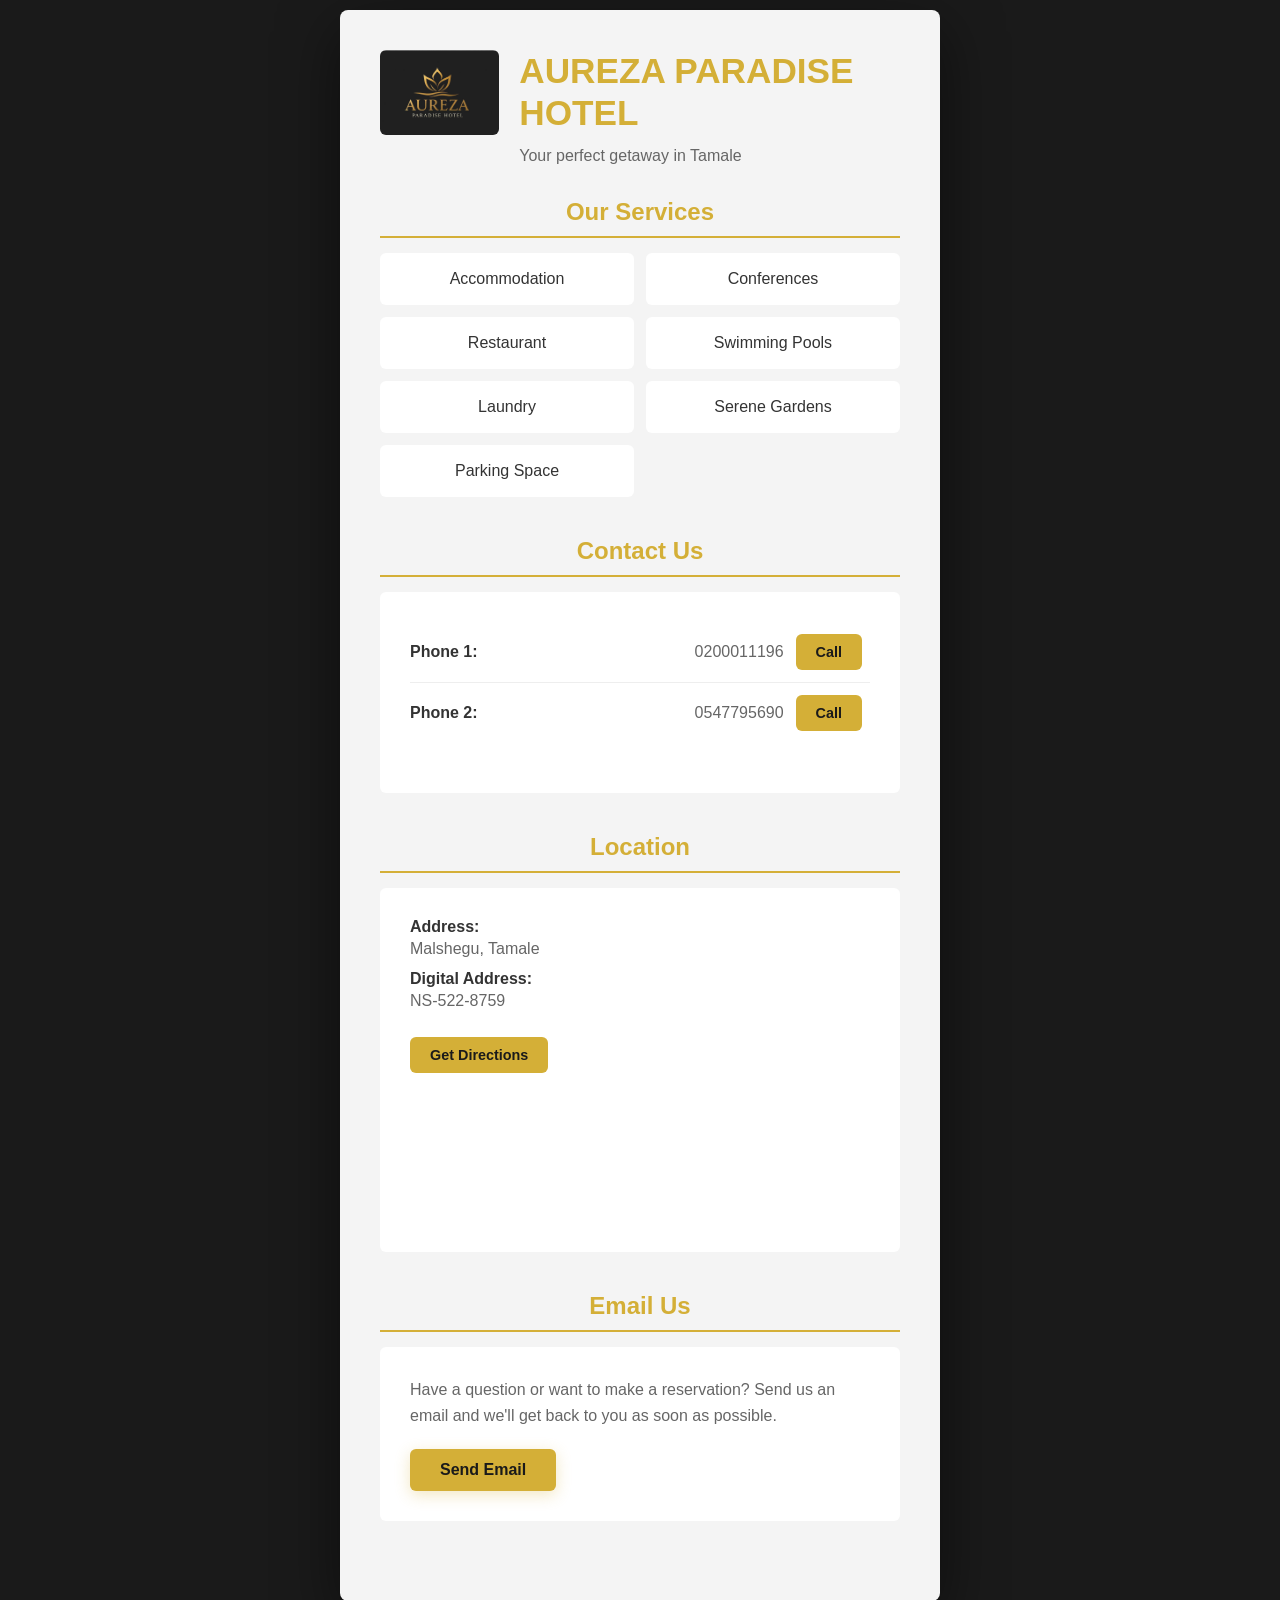
==== index.html @ c18616ab "Improve mobile-responsive logo sizing for all breakpoints" ====
<!DOCTYPE html>
<html lang="en">
<head>
    <meta charset="UTF-8">
    <meta name="viewport" content="width=device-width, initial-scale=1.0, maximum-scale=5.0, user-scalable=yes">
    <meta name="theme-color" content="#D4AF37">
    <meta name="apple-mobile-web-app-capable" content="yes">
    <meta name="apple-mobile-web-app-status-bar-style" content="black-translucent">
    <title>AUREZA PARADISE HOTEL</title>
    <style>
        * {
            margin: 0;
            padding: 0;
            box-sizing: border-box;
        }

        body {
            font-family: -apple-system, BlinkMacSystemFont, 'Segoe UI', Roboto, 'Helvetica Neue', Arial, sans-serif;
            background: #1a1a1a;
            min-height: 100vh;
            display: flex;
            align-items: center;
            justify-content: center;
            padding: 10px;
            color: #333;
            -webkit-font-smoothing: antialiased;
            -moz-osx-font-smoothing: grayscale;
        }

        .container {
            background: #F4F4F4;
            border-radius: 8px;
            box-shadow: 0 20px 60px rgba(0, 0, 0, 0.5);
            max-width: 600px;
            width: 100%;
            padding: 40px;
            text-align: center;
        }

        .header-section {
            display: flex;
            align-items: flex-start;
            gap: 20px;
            margin-bottom: 30px;
            text-align: left;
        }

        .logo {
            height: 85px;
            width: auto;
            max-width: 120px;
            flex-shrink: 0;
            border-radius: 6px;
            object-fit: contain;
            display: block;
        }

        .welcome-content {
            flex: 1;
        }

        h1 {
            font-size: 2.2rem;
            font-weight: 700;
            color: #D4AF37;
            margin-bottom: 10px;
            line-height: 1.2;
            text-transform: uppercase;
        }

        .welcome-text {
            font-size: 1rem;
            color: #666;
            margin: 0;
            line-height: 1.5;
        }

        .section {
            margin-bottom: 40px;
            text-align: left;
        }

        .section-title {
            font-size: 1.5rem;
            font-weight: 600;
            color: #D4AF37;
            margin-bottom: 15px;
            text-align: center;
            padding-bottom: 10px;
            border-bottom: 2px solid #D4AF37;
        }

        .services-list {
            display: grid;
            grid-template-columns: repeat(2, 1fr);
            gap: 12px;
        }

        .service-item {
            padding: 15px;
            background: white;
            border-radius: 6px;
            color: #333;
            font-weight: 500;
            text-align: center;
            transition: all 0.3s ease;
            border: 2px solid transparent;
            touch-action: manipulation;
            -webkit-tap-highlight-color: transparent;
        }

        .service-item:hover {
            border-color: #D4AF37;
            transform: translateY(-2px);
        }

        .contact-section {
            background: white;
            padding: 30px;
            border-radius: 6px;
            margin-top: 10px;
        }

        .contact-info {
            margin-bottom: 20px;
        }

        .contact-item {
            display: flex;
            align-items: center;
            justify-content: space-between;
            gap: 12px;
            padding: 12px 0;
            border-bottom: 1px solid #eee;
        }

        .contact-item:last-child {
            border-bottom: none;
        }

        .contact-label {
            font-weight: 600;
            color: #333;
            flex: 1;
            text-align: left;
        }

        .contact-value {
            color: #666;
            flex: 1;
            text-align: right;
        }

        .action-btn {
            padding: 10px 20px;
            background: #D4AF37;
            color: #1a1a1a;
            border: none;
            border-radius: 6px;
            font-weight: 600;
            font-size: 0.9rem;
            cursor: pointer;
            transition: all 0.3s ease;
            white-space: nowrap;
            text-decoration: none;
            display: inline-block;
            touch-action: manipulation;
            -webkit-tap-highlight-color: transparent;
        }

        .action-btn:hover {
            background: #B8941F;
            transform: scale(1.05);
        }

        .action-btn.call-btn {
            margin-right: 8px;
        }

        .location-section {
            background: white;
            padding: 30px;
            border-radius: 6px;
            margin-top: 10px;
            display: flex;
            gap: 15px;
            align-items: flex-start;
        }

        .location-details {
            text-align: left;
            flex: 0 0 160px;
            min-width: 140px;
        }

        .location-item {
            margin-bottom: 12px;
            color: #666;
        }

        .location-item strong {
            color: #333;
            display: block;
            margin-bottom: 4px;
        }

        .location-map {
            flex: 4;
            min-height: 300px;
            border-radius: 6px;
            overflow: hidden;
        }

        .location-map iframe {
            width: 100%;
            height: 100%;
            min-height: 300px;
            border: none;
            border-radius: 6px;
        }

        .email-section {
            background: white;
            padding: 30px;
            border-radius: 6px;
            margin-top: 10px;
        }

        .email-text {
            color: #666;
            margin-bottom: 20px;
            line-height: 1.6;
        }

        .email-link {
            display: inline-block;
            padding: 12px 30px;
            background: #D4AF37;
            color: #1a1a1a;
            text-decoration: none;
            border-radius: 6px;
            font-weight: 600;
            font-size: 1rem;
            transition: all 0.3s ease;
            box-shadow: 0 4px 15px rgba(212, 175, 55, 0.3);
            border: none;
            cursor: pointer;
            touch-action: manipulation;
            -webkit-tap-highlight-color: transparent;
        }

        .email-link:hover {
            background: #B8941F;
            transform: translateY(-2px);
            box-shadow: 0 6px 20px rgba(212, 175, 55, 0.5);
        }

        .email-link:active {
            transform: translateY(0);
        }

        /* Mobile-First Responsive Design */
        
        /* Large phones and small tablets (480px - 600px) */
        @media (max-width: 600px) {
            body {
                padding: 8px;
            }

            .container {
                padding: 25px 18px;
                border-radius: 6px;
                box-shadow: 0 10px 40px rgba(0, 0, 0, 0.4);
            }

            .header-section {
                flex-direction: column;
                text-align: center;
                gap: 15px;
                margin-bottom: 25px;
            }

            .logo {
                height: 70px;
                width: auto;
                max-width: 100px;
            }

            .welcome-content {
                text-align: center;
            }

            h1 {
                font-size: 1.75rem;
                line-height: 1.3;
            }

            .welcome-text {
                font-size: 0.95rem;
            }

            .section {
                margin-bottom: 30px;
            }

            .section-title {
                font-size: 1.3rem;
                margin-bottom: 12px;
                padding-bottom: 8px;
            }

            .services-list {
                grid-template-columns: 1fr;
                gap: 10px;
            }

            .service-item {
                padding: 14px;
                font-size: 0.95rem;
            }

            .contact-section {
                padding: 20px 18px;
            }

            .contact-item {
                flex-direction: column;
                align-items: flex-start;
                gap: 10px;
                padding: 14px 0;
            }

            .contact-label {
                font-size: 0.95rem;
            }

            .contact-value {
                text-align: left;
                font-size: 0.9rem;
                width: 100%;
            }

            .action-btn {
                width: 100%;
                padding: 12px 20px;
                font-size: 0.95rem;
                margin-top: 8px;
            }

            .action-btn.call-btn {
                margin-right: 0;
            }

            .location-section {
                padding: 20px 18px;
                flex-direction: column;
                gap: 20px;
            }

            .location-details {
                flex: 1;
                width: 100%;
            }

            .location-map {
                width: 100%;
                min-height: 280px;
                flex: 1;
            }

            .location-map iframe {
                min-height: 280px;
            }

            .email-section {
                padding: 20px 18px;
            }

            .email-text {
                font-size: 0.95rem;
                margin-bottom: 18px;
            }

            .email-link {
                width: 100%;
                padding: 14px 30px;
                font-size: 0.95rem;
            }
        }

        /* Small phones (320px - 480px) */
        @media (max-width: 480px) {
            body {
                padding: 5px;
            }

            .container {
                padding: 20px 15px;
                border-radius: 4px;
            }

            .header-section {
                gap: 12px;
                margin-bottom: 20px;
            }

            .logo {
                height: 60px;
                max-width: 90px;
            }

            h1 {
                font-size: 1.5rem;
                margin-bottom: 8px;
            }

            .welcome-text {
                font-size: 0.9rem;
            }

            .section {
                margin-bottom: 25px;
            }

            .section-title {
                font-size: 1.2rem;
                margin-bottom: 10px;
                padding-bottom: 6px;
            }

            .services-list {
                gap: 8px;
            }

            .service-item {
                padding: 12px;
                font-size: 0.9rem;
            }

            .contact-section,
            .location-section,
            .email-section {
                padding: 18px 15px;
            }

            .contact-item {
                padding: 12px 0;
                gap: 8px;
            }

            .contact-label {
                font-size: 0.9rem;
            }

            .contact-value {
                font-size: 0.85rem;
            }

            .action-btn {
                padding: 11px 18px;
                font-size: 0.9rem;
            }

            .location-map {
                min-height: 250px;
            }

            .location-map iframe {
                min-height: 250px;
            }

            .email-text {
                font-size: 0.9rem;
            }

            .email-link {
                padding: 12px 25px;
                font-size: 0.9rem;
            }
        }

        /* Extra small phones (320px - 375px) */
        @media (max-width: 375px) {
            .container {
                padding: 18px 12px;
            }

            .header-section {
                gap: 10px;
                margin-bottom: 18px;
            }

            .logo {
                height: 55px;
                max-width: 80px;
            }

            h1 {
                font-size: 1.35rem;
                margin-bottom: 6px;
            }

            .welcome-text {
                font-size: 0.85rem;
            }

            .section-title {
                font-size: 1.1rem;
            }

            .service-item {
                padding: 10px;
                font-size: 0.85rem;
            }

            .contact-section,
            .location-section,
            .email-section {
                padding: 15px 12px;
            }
        }

        /* Touch-friendly improvements for all mobile devices */
        @media (hover: none) and (pointer: coarse) {
            .action-btn,
            .email-link {
                min-height: 44px;
                display: flex;
                align-items: center;
                justify-content: center;
            }

            .service-item {
                min-height: 44px;
            }

            .action-btn:active,
            .email-link:active {
                transform: scale(0.98);
                opacity: 0.9;
            }

            .service-item:active {
                transform: scale(0.98);
            }
        }

        /* Landscape orientation for phones */
        @media (max-width: 900px) and (orientation: landscape) {
            .container {
                max-width: 100%;
                padding: 20px;
            }

            .header-section {
                flex-direction: row;
                text-align: left;
            }

            .logo {
                height: 60px;
            }

            h1 {
                font-size: 1.5rem;
            }
        }
    </style>
</head>
<body>
    <div class="container">
        <div class="header-section">
            <img src="aureza logo.jpg" alt="AUREZA PARADISE HOTEL Logo" class="logo">
            <div class="welcome-content">
                <h1>AUREZA PARADISE HOTEL</h1>
                <p class="welcome-text">Your perfect getaway in Tamale</p>
            </div>
        </div>

        <div class="section">
            <h2 class="section-title">Our Services</h2>
            <div class="services-list">
                <div class="service-item">Accommodation</div>
                <div class="service-item">Conferences</div>
                <div class="service-item">Restaurant</div>
                <div class="service-item">Swimming Pools</div>
                <div class="service-item">Laundry</div>
                <div class="service-item">Serene Gardens</div>
                <div class="service-item">Parking Space</div>
            </div>
        </div>

        <div class="section">
            <h2 class="section-title">Contact Us</h2>
            <div class="contact-section">
                <div class="contact-info">
                    <div class="contact-item">
                        <span class="contact-label">Phone 1:</span>
                        <span class="contact-value">0200011196</span>
                        <a href="tel:+233200011196" class="action-btn call-btn">Call</a>
                    </div>
                    <div class="contact-item">
                        <span class="contact-label">Phone 2:</span>
                        <span class="contact-value">0547795690</span>
                        <a href="tel:+233547795690" class="action-btn call-btn">Call</a>
                    </div>
                </div>
            </div>
        </div>

        <div class="section">
            <h2 class="section-title">Location</h2>
            <div class="location-section">
                <div class="location-details">
                    <div class="location-item">
                        <strong>Address:</strong>
                        Malshegu, Tamale
                    </div>
                    <div class="location-item">
                        <strong>Digital Address:</strong>
                        NS-522-8759
                    </div>
                    <a href="https://www.google.com/maps/search/?api=1&query=9.491158694435885,-0.8808967835476006" 
                       class="action-btn" target="_blank" style="margin-top: 15px;">Get Directions</a>
                </div>
                <div class="location-map">
                    <iframe 
                        src="https://maps.google.com/maps?q=9.491158694435885,-0.8808967835476006&t=&z=15&ie=UTF8&iwloc=&output=embed" 
                        allowfullscreen="" 
                        loading="lazy" 
                        referrerpolicy="no-referrer-when-downgrade">
                    </iframe>
                </div>
            </div>
        </div>

        <div class="section">
            <h2 class="section-title">Email Us</h2>
            <div class="email-section">
                <p class="email-text">
                    Have a question or want to make a reservation? Send us an email and we'll get back to you as soon as possible.
                </p>
                <a href="mailto:aurezaparadisehotel@yahoo.com" class="email-link">Send Email</a>
            </div>
        </div>
    </div>

    <script>
        // No JavaScript needed - using native tel: and mailto: links
        // These will automatically open the phone dialer and email app on mobile devices
    </script>
</body>
</html>
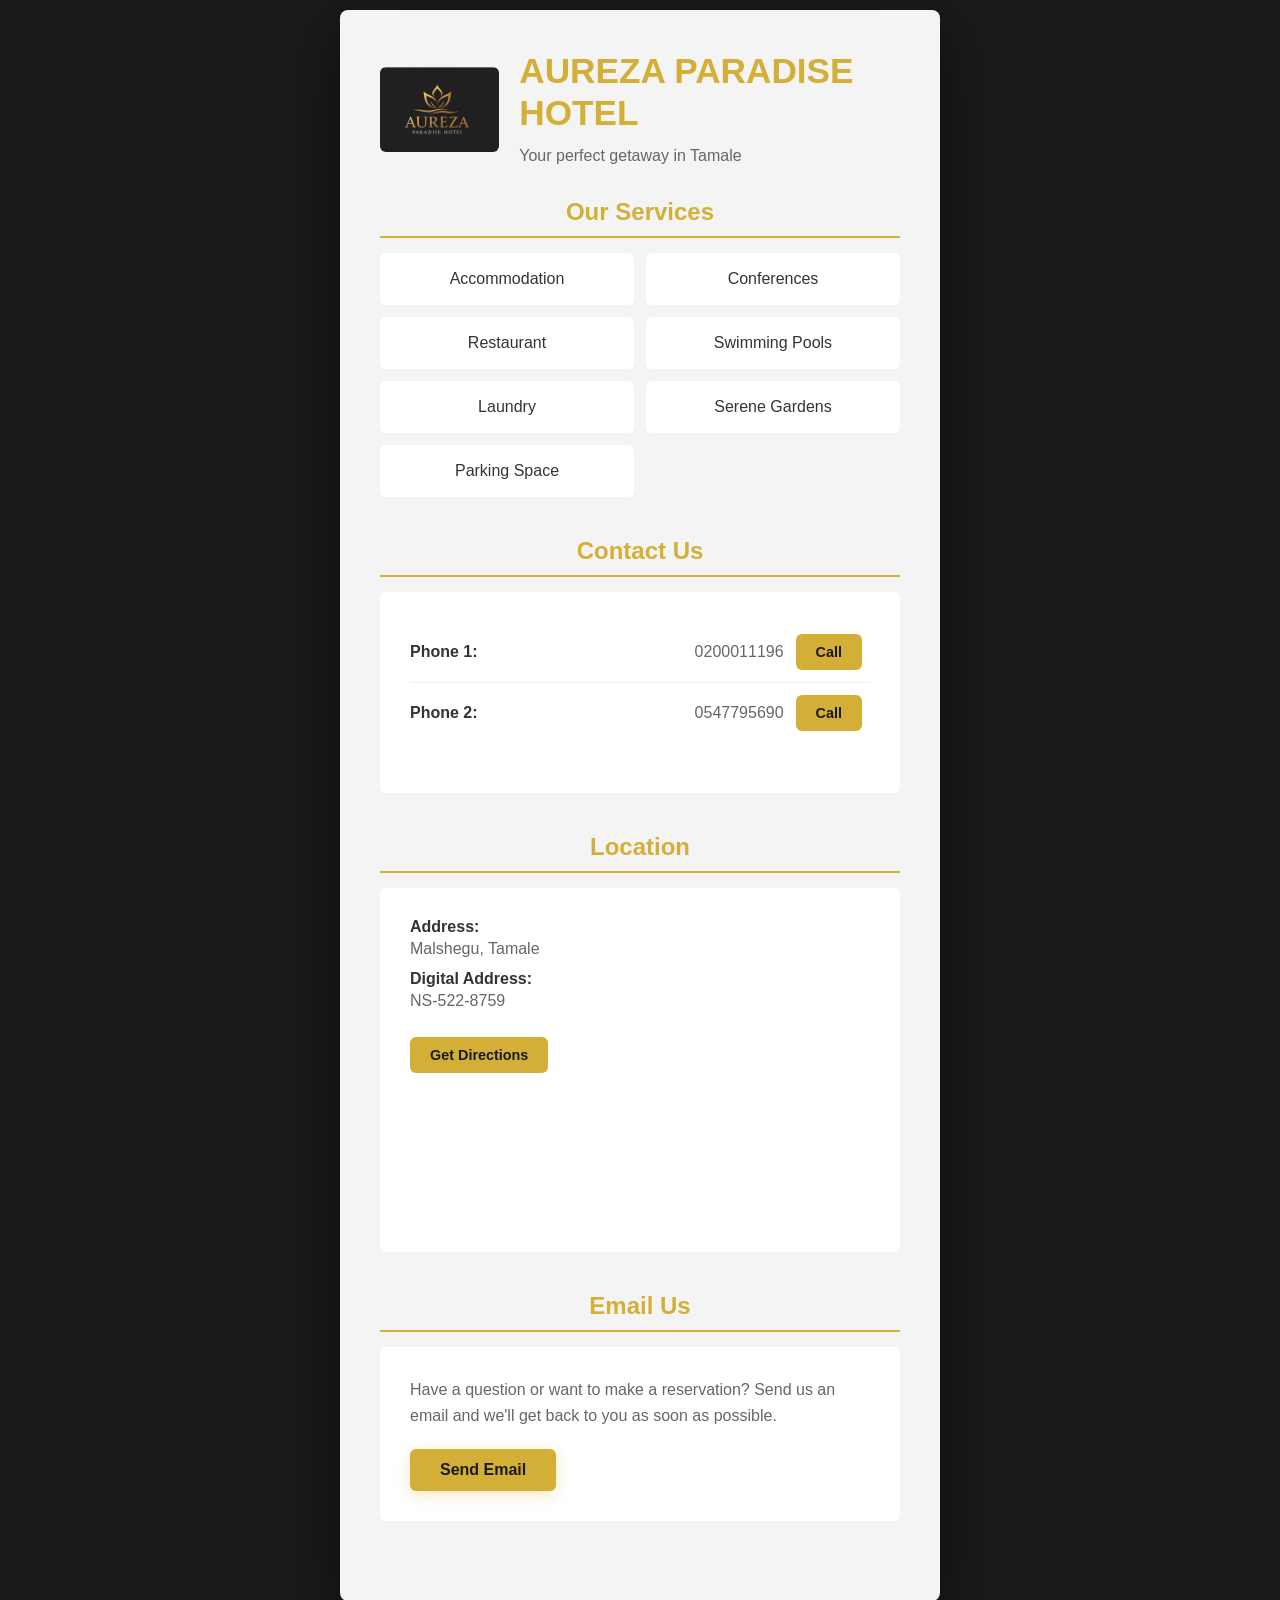
==== commit f40bd94a: "Center header text alignment and update QR code" ====
--- a/index.html
+++ b/index.html
@@ -39,7 +39,7 @@
 
         .header-section {
             display: flex;
-            align-items: flex-start;
+            align-items: center;
             gap: 20px;
             margin-bottom: 30px;
             text-align: left;
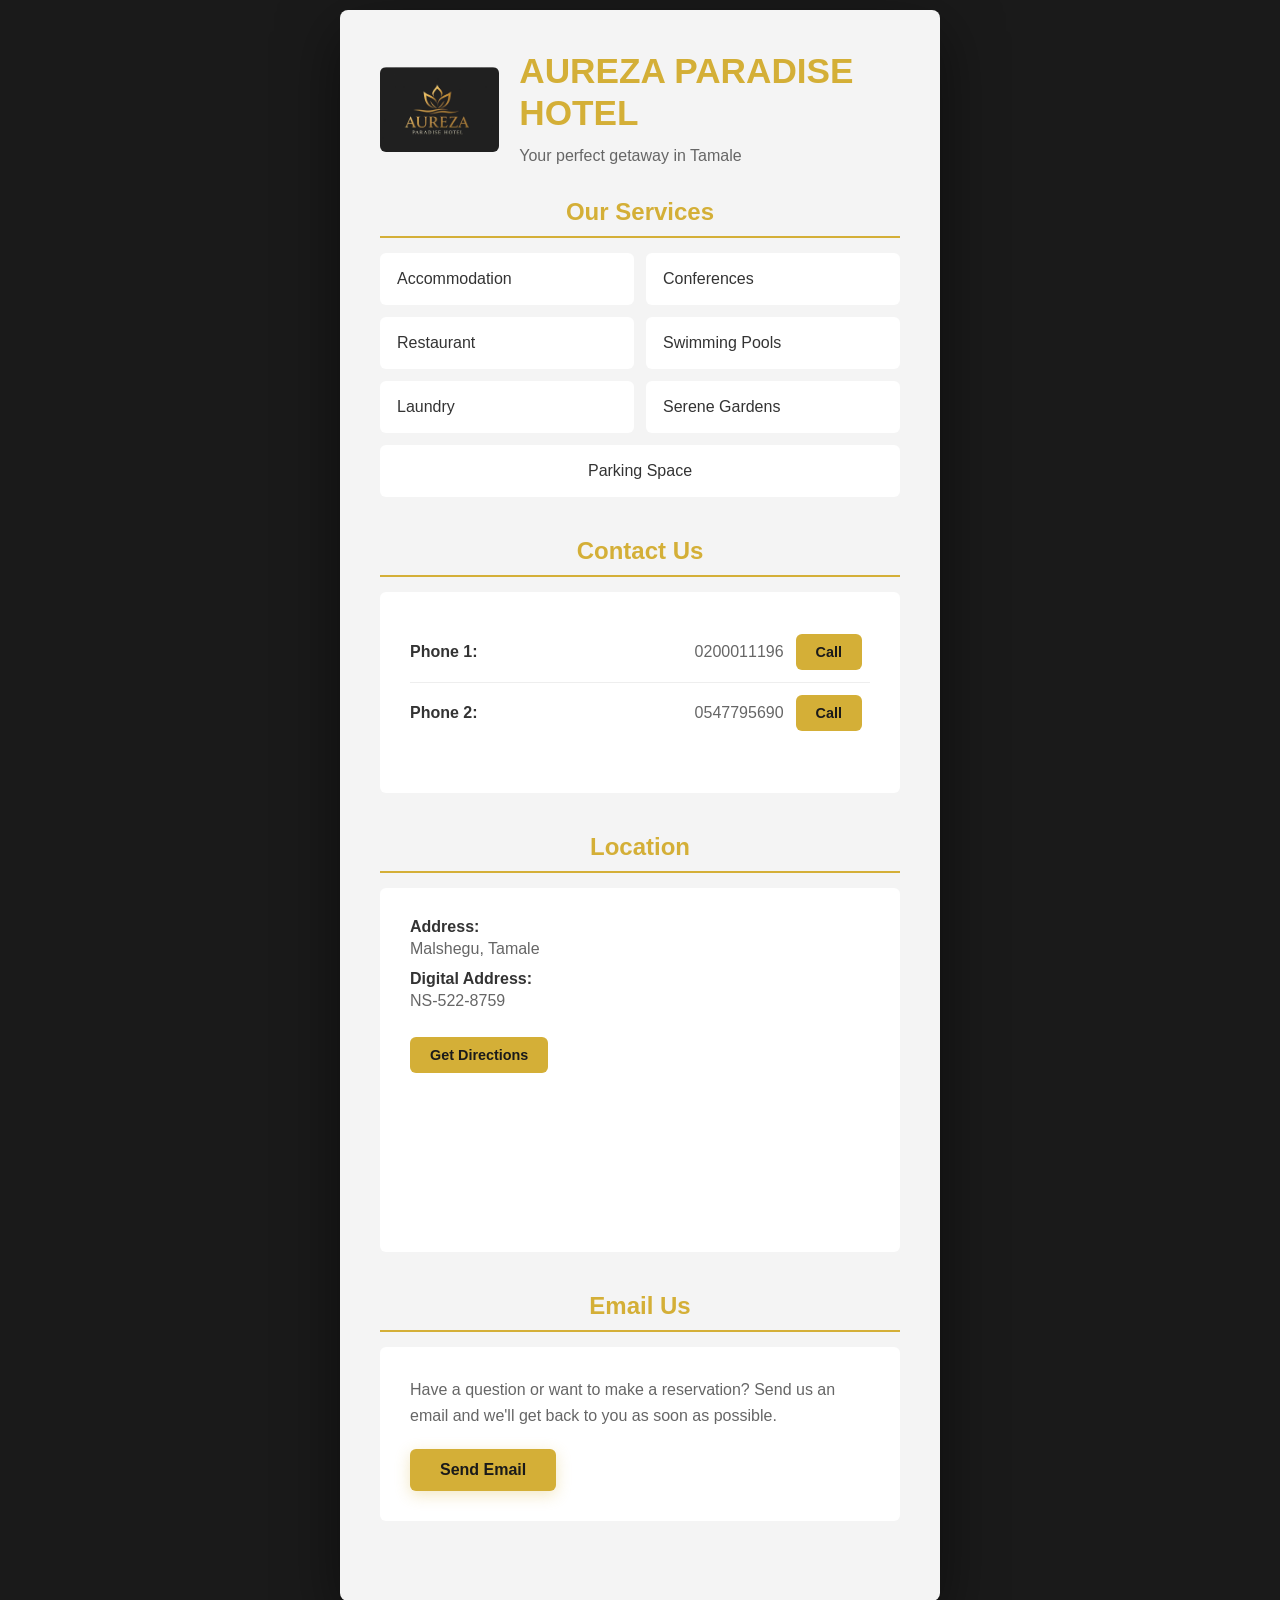
==== commit c93b0a2c: "Fix services layout: equal column widths and full-width Parking Space with centered text" ====
--- a/index.html
+++ b/index.html
@@ -92,8 +92,50 @@
 
         .services-list {
             display: grid;
-            grid-template-columns: repeat(2, 1fr);
+            grid-template-columns: repeat(2, minmax(0, 1fr));
+            grid-template-rows: repeat(3, auto) auto;
+            grid-auto-columns: 1fr;
             gap: 12px;
+            width: 100%;
+            min-width: 0;
+        }
+
+        .service-item:nth-child(1),
+        .service-item:nth-child(2),
+        .service-item:nth-child(3) {
+            grid-column: 1;
+            max-width: 100%;
+        }
+
+        .service-item:nth-child(4),
+        .service-item:nth-child(5),
+        .service-item:nth-child(6) {
+            grid-column: 2;
+            max-width: 100%;
+        }
+
+        .service-item:nth-child(1) {
+            grid-row: 1;
+        }
+
+        .service-item:nth-child(2) {
+            grid-row: 2;
+        }
+
+        .service-item:nth-child(3) {
+            grid-row: 3;
+        }
+
+        .service-item:nth-child(4) {
+            grid-row: 1;
+        }
+
+        .service-item:nth-child(5) {
+            grid-row: 2;
+        }
+
+        .service-item:nth-child(6) {
+            grid-row: 3;
         }
 
         .service-item {
@@ -102,11 +144,25 @@
             border-radius: 6px;
             color: #333;
             font-weight: 500;
-            text-align: center;
+            text-align: left;
             transition: all 0.3s ease;
             border: 2px solid transparent;
             touch-action: manipulation;
             -webkit-tap-highlight-color: transparent;
+            width: 100%;
+            box-sizing: border-box;
+            min-width: 0;
+            max-width: 100%;
+            overflow-wrap: break-word;
+            word-wrap: break-word;
+        }
+
+        .service-item:nth-child(7) {
+            grid-column: 1 / 3;
+            grid-row: 4;
+            width: 100%;
+            max-width: none;
+            text-align: center;
         }
 
         .service-item:hover {
@@ -581,10 +637,10 @@
             <h2 class="section-title">Our Services</h2>
             <div class="services-list">
                 <div class="service-item">Accommodation</div>
+                <div class="service-item">Restaurant</div>
+                <div class="service-item">Laundry</div>
                 <div class="service-item">Conferences</div>
-                <div class="service-item">Restaurant</div>
                 <div class="service-item">Swimming Pools</div>
-                <div class="service-item">Laundry</div>
                 <div class="service-item">Serene Gardens</div>
                 <div class="service-item">Parking Space</div>
             </div>
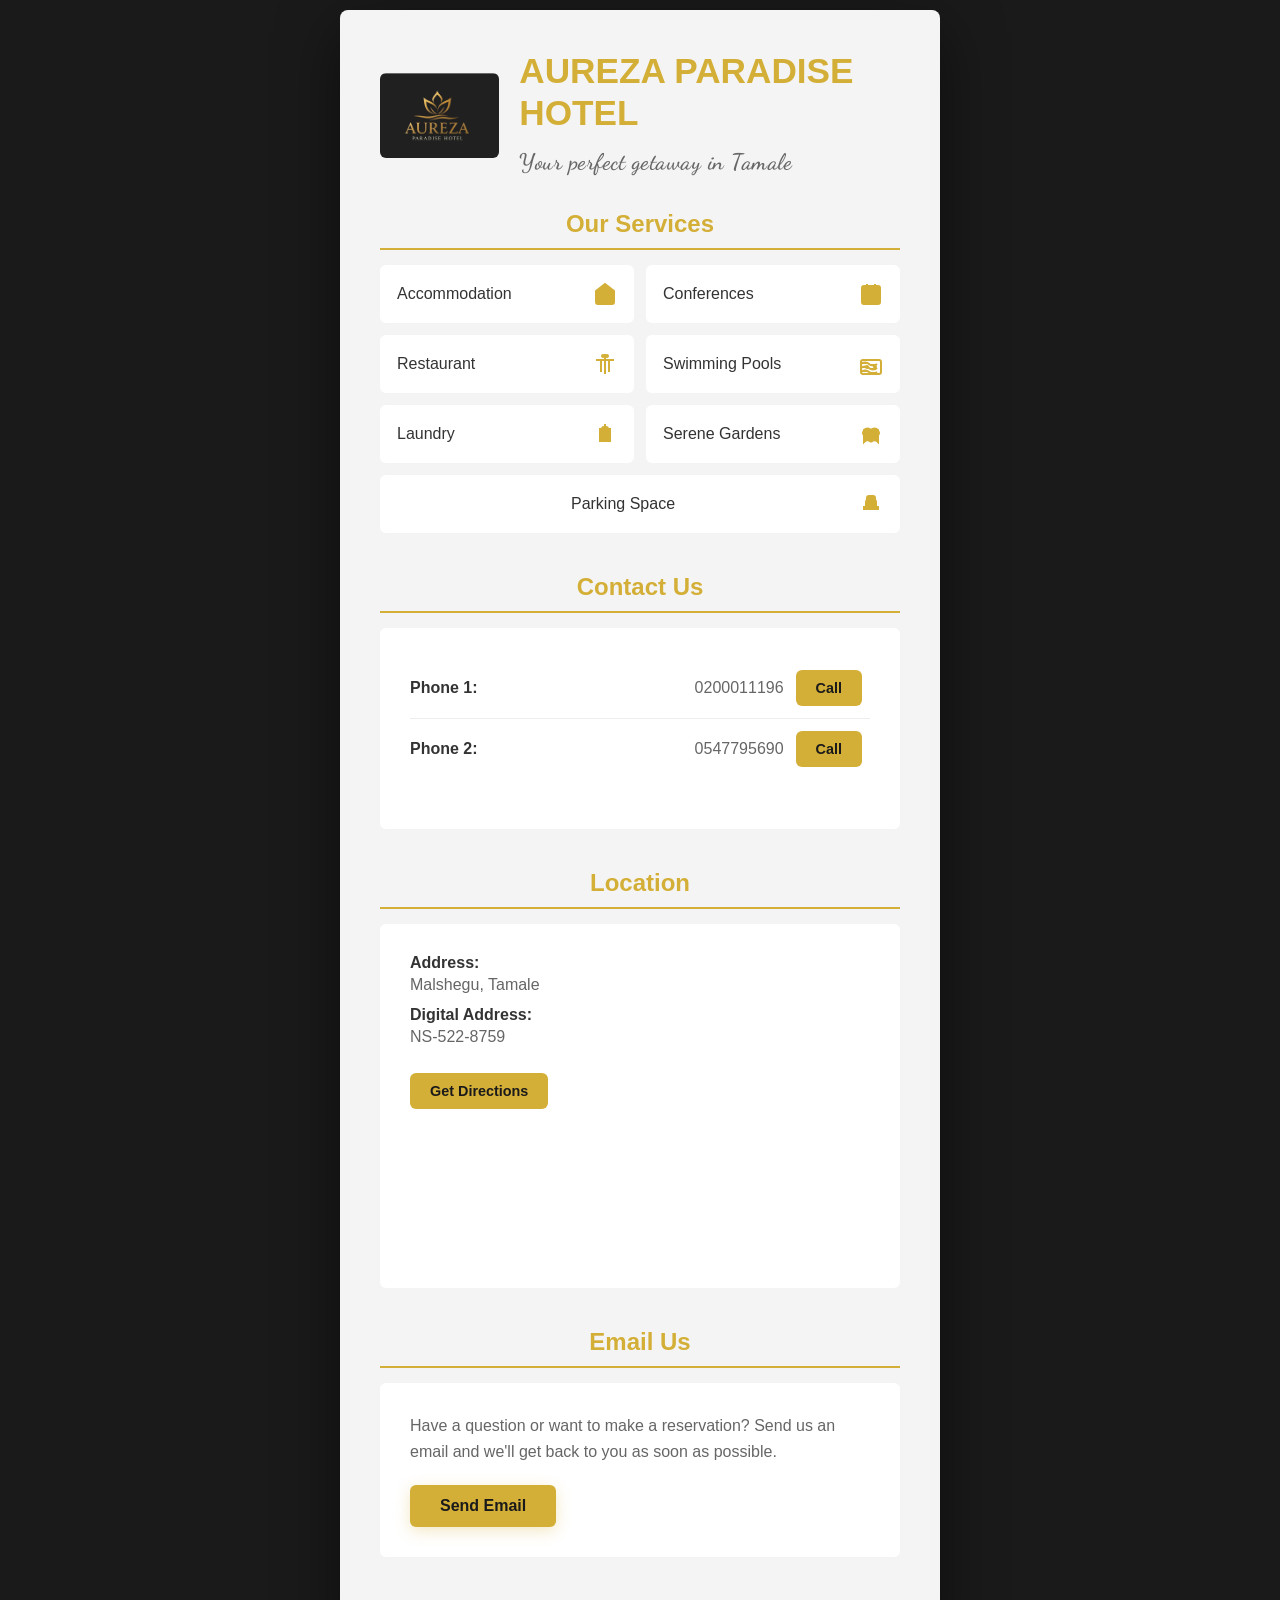
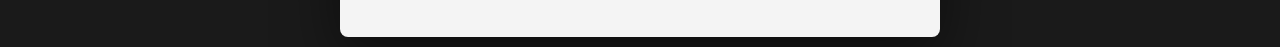
==== commit 81cb6a59: "Add service icons with improved styling and calligraphy welcome text" ====
--- a/index.html
+++ b/index.html
@@ -7,6 +7,9 @@
     <meta name="apple-mobile-web-app-capable" content="yes">
     <meta name="apple-mobile-web-app-status-bar-style" content="black-translucent">
     <title>AUREZA PARADISE HOTEL</title>
+    <link rel="preconnect" href="https://fonts.googleapis.com">
+    <link rel="preconnect" href="https://fonts.gstatic.com" crossorigin>
+    <link href="https://fonts.googleapis.com/css2?family=Dancing+Script:wght@400;600;700&family=Playfair+Display:ital,wght@0,400;0,600;1,400&display=swap" rel="stylesheet">
     <style>
         * {
             margin: 0;
@@ -69,10 +72,14 @@
         }
 
         .welcome-text {
-            font-size: 1rem;
+            font-size: 1.4rem;
+            font-family: 'Dancing Script', cursive;
+            font-weight: 600;
             color: #666;
             margin: 0;
-            line-height: 1.5;
+            line-height: 1.6;
+            letter-spacing: 0.5px;
+            font-style: normal;
         }
 
         .section {
@@ -155,6 +162,30 @@
             max-width: 100%;
             overflow-wrap: break-word;
             word-wrap: break-word;
+            display: flex;
+            align-items: center;
+            justify-content: space-between;
+            gap: 10px;
+        }
+
+        .service-item-text {
+            flex: 1;
+        }
+
+        .service-icon {
+            width: 24px;
+            height: 24px;
+            flex-shrink: 0;
+            color: #D4AF37;
+            display: flex;
+            align-items: center;
+            justify-content: center;
+        }
+
+        .service-icon svg {
+            width: 100%;
+            height: 100%;
+            fill: currentColor;
         }
 
         .service-item:nth-child(7) {
@@ -162,6 +193,10 @@
             grid-row: 4;
             width: 100%;
             max-width: none;
+            justify-content: center;
+        }
+
+        .service-item:nth-child(7) .service-item-text {
             text-align: center;
         }
 
@@ -352,7 +387,7 @@
             }
 
             .welcome-text {
-                font-size: 0.95rem;
+                font-size: 1.2rem;
             }
 
             .section {
@@ -471,7 +506,7 @@
             }
 
             .welcome-text {
-                font-size: 0.9rem;
+                font-size: 1.1rem;
             }
 
             .section {
@@ -557,7 +592,7 @@
             }
 
             .welcome-text {
-                font-size: 0.85rem;
+                font-size: 1rem;
             }
 
             .section-title {
@@ -636,13 +671,81 @@
         <div class="section">
             <h2 class="section-title">Our Services</h2>
             <div class="services-list">
-                <div class="service-item">Accommodation</div>
-                <div class="service-item">Restaurant</div>
-                <div class="service-item">Laundry</div>
-                <div class="service-item">Conferences</div>
-                <div class="service-item">Swimming Pools</div>
-                <div class="service-item">Serene Gardens</div>
-                <div class="service-item">Parking Space</div>
+                <div class="service-item">
+                    <span class="service-item-text">Accommodation</span>
+                    <div class="service-icon">
+                        <svg viewBox="0 0 24 24" fill="none" stroke="currentColor" stroke-width="2">
+                            <path d="M3 9l9-7 9 7v11a2 2 0 0 1-2 2H5a2 2 0 0 1-2-2z"/>
+                            <polyline points="9 22 9 12 15 12 15 22"/>
+                        </svg>
+                    </div>
+                </div>
+                <div class="service-item">
+                    <span class="service-item-text">Restaurant</span>
+                    <div class="service-icon">
+                        <svg viewBox="0 0 24 24" fill="none" stroke="currentColor" stroke-width="2">
+                            <path d="M12 2v20M8 8v12M16 8v12"/>
+                            <path d="M3 8h18"/>
+                            <circle cx="10" cy="4" r="1"/>
+                            <circle cx="14" cy="4" r="1"/>
+                        </svg>
+                    </div>
+                </div>
+                <div class="service-item">
+                    <span class="service-item-text">Laundry</span>
+                    <div class="service-icon">
+                        <svg viewBox="0 0 24 24" fill="none" stroke="currentColor" stroke-width="2">
+                            <path d="M12 2v5M7 7h10v12H7V7z"/>
+                            <path d="M9 7c0-1.1.9-2 2-2h2c1.1 0 2 .9 2 2"/>
+                            <path d="M7 19v-8h10v8"/>
+                            <circle cx="10" cy="15" r="1"/>
+                            <circle cx="14" cy="15" r="1"/>
+                        </svg>
+                    </div>
+                </div>
+                <div class="service-item">
+                    <span class="service-item-text">Conferences</span>
+                    <div class="service-icon">
+                        <svg viewBox="0 0 24 24" fill="none" stroke="currentColor" stroke-width="2">
+                            <rect x="3" y="4" width="18" height="18" rx="2" ry="2"/>
+                            <line x1="16" y1="2" x2="16" y2="6"/>
+                            <line x1="8" y1="2" x2="8" y2="6"/>
+                            <line x1="3" y1="10" x2="21" y2="10"/>
+                        </svg>
+                    </div>
+                </div>
+                <div class="service-item">
+                    <span class="service-item-text">Swimming Pools</span>
+                    <div class="service-icon">
+                        <svg viewBox="0 0 24 24" fill="none" stroke="currentColor" stroke-width="2">
+                            <path d="M2 12c2-2 6-2 8 0s6 2 8 0M2 16c2-2 6-2 8 0s6 2 8 0M2 20c2-2 6-2 8 0s6 2 8 0"/>
+                            <rect x="2" y="8" width="20" height="14" rx="2" fill="none"/>
+                            <circle cx="8" cy="15" r="1"/>
+                            <circle cx="16" cy="15" r="1"/>
+                        </svg>
+                    </div>
+                </div>
+                <div class="service-item">
+                    <span class="service-item-text">Serene Gardens</span>
+                    <div class="service-icon">
+                        <svg viewBox="0 0 24 24" fill="none" stroke="currentColor" stroke-width="2">
+                            <path d="M12 20V8M12 8c-2-2-5-2-7 0v12c2-2 5-2 7 0M12 8c2-2 5-2 7 0v12c-2-2-5-2-7 0"/>
+                            <path d="M7 8c-1.5 0-3 1.5-3 3s1.5 3 3 3M17 8c1.5 0 3 1.5 3 3s-1.5 3-3 3"/>
+                        </svg>
+                    </div>
+                </div>
+                <div class="service-item">
+                    <span class="service-item-text">Parking Space</span>
+                    <div class="service-icon">
+                        <svg viewBox="0 0 24 24" fill="none" stroke="currentColor" stroke-width="2">
+                            <path d="M5 17h14v-2H5v2z"/>
+                            <path d="M7 15v-5a2 2 0 0 1 2-2h6a2 2 0 0 1 2 2v5"/>
+                            <circle cx="9" cy="13" r="1"/>
+                            <circle cx="15" cy="13" r="1"/>
+                            <path d="M8 8V6a2 2 0 0 1 2-2h4a2 2 0 0 1 2 2v2"/>
+                        </svg>
+                    </div>
+                </div>
             </div>
         </div>
 
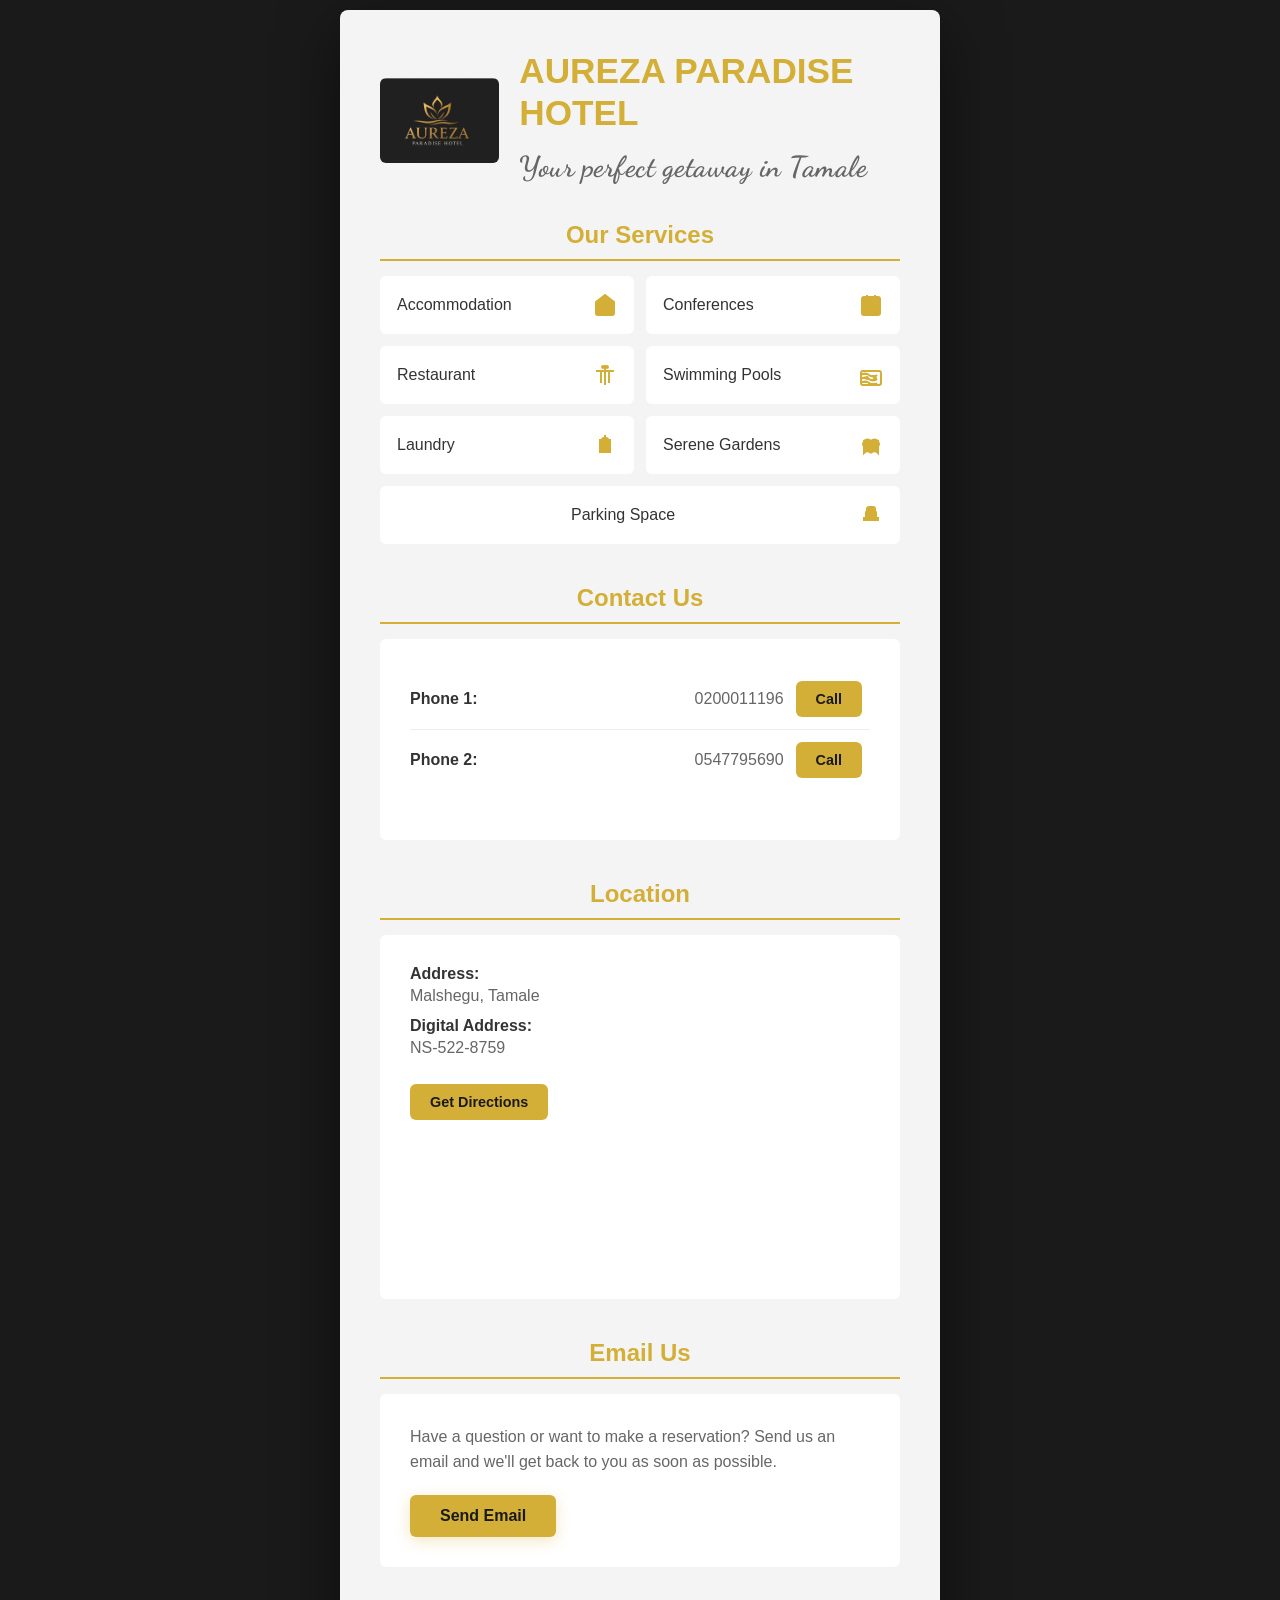
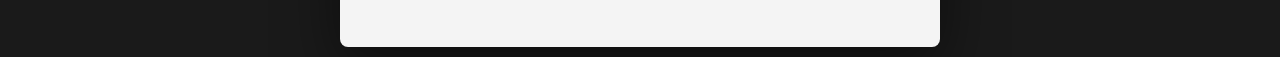
==== commit 74665613: "Increase welcome text font size and make it bold" ====
--- a/index.html
+++ b/index.html
@@ -72,9 +72,9 @@
         }
 
         .welcome-text {
-            font-size: 1.4rem;
+            font-size: 1.8rem;
             font-family: 'Dancing Script', cursive;
-            font-weight: 600;
+            font-weight: 700;
             color: #666;
             margin: 0;
             line-height: 1.6;
@@ -387,7 +387,8 @@
             }
 
             .welcome-text {
-                font-size: 1.2rem;
+                font-size: 1.5rem;
+                font-weight: 700;
             }
 
             .section {
@@ -506,7 +507,8 @@
             }
 
             .welcome-text {
-                font-size: 1.1rem;
+                font-size: 1.3rem;
+                font-weight: 700;
             }
 
             .section {
@@ -592,7 +594,8 @@
             }
 
             .welcome-text {
-                font-size: 1rem;
+                font-size: 1.2rem;
+                font-weight: 700;
             }
 
             .section-title {
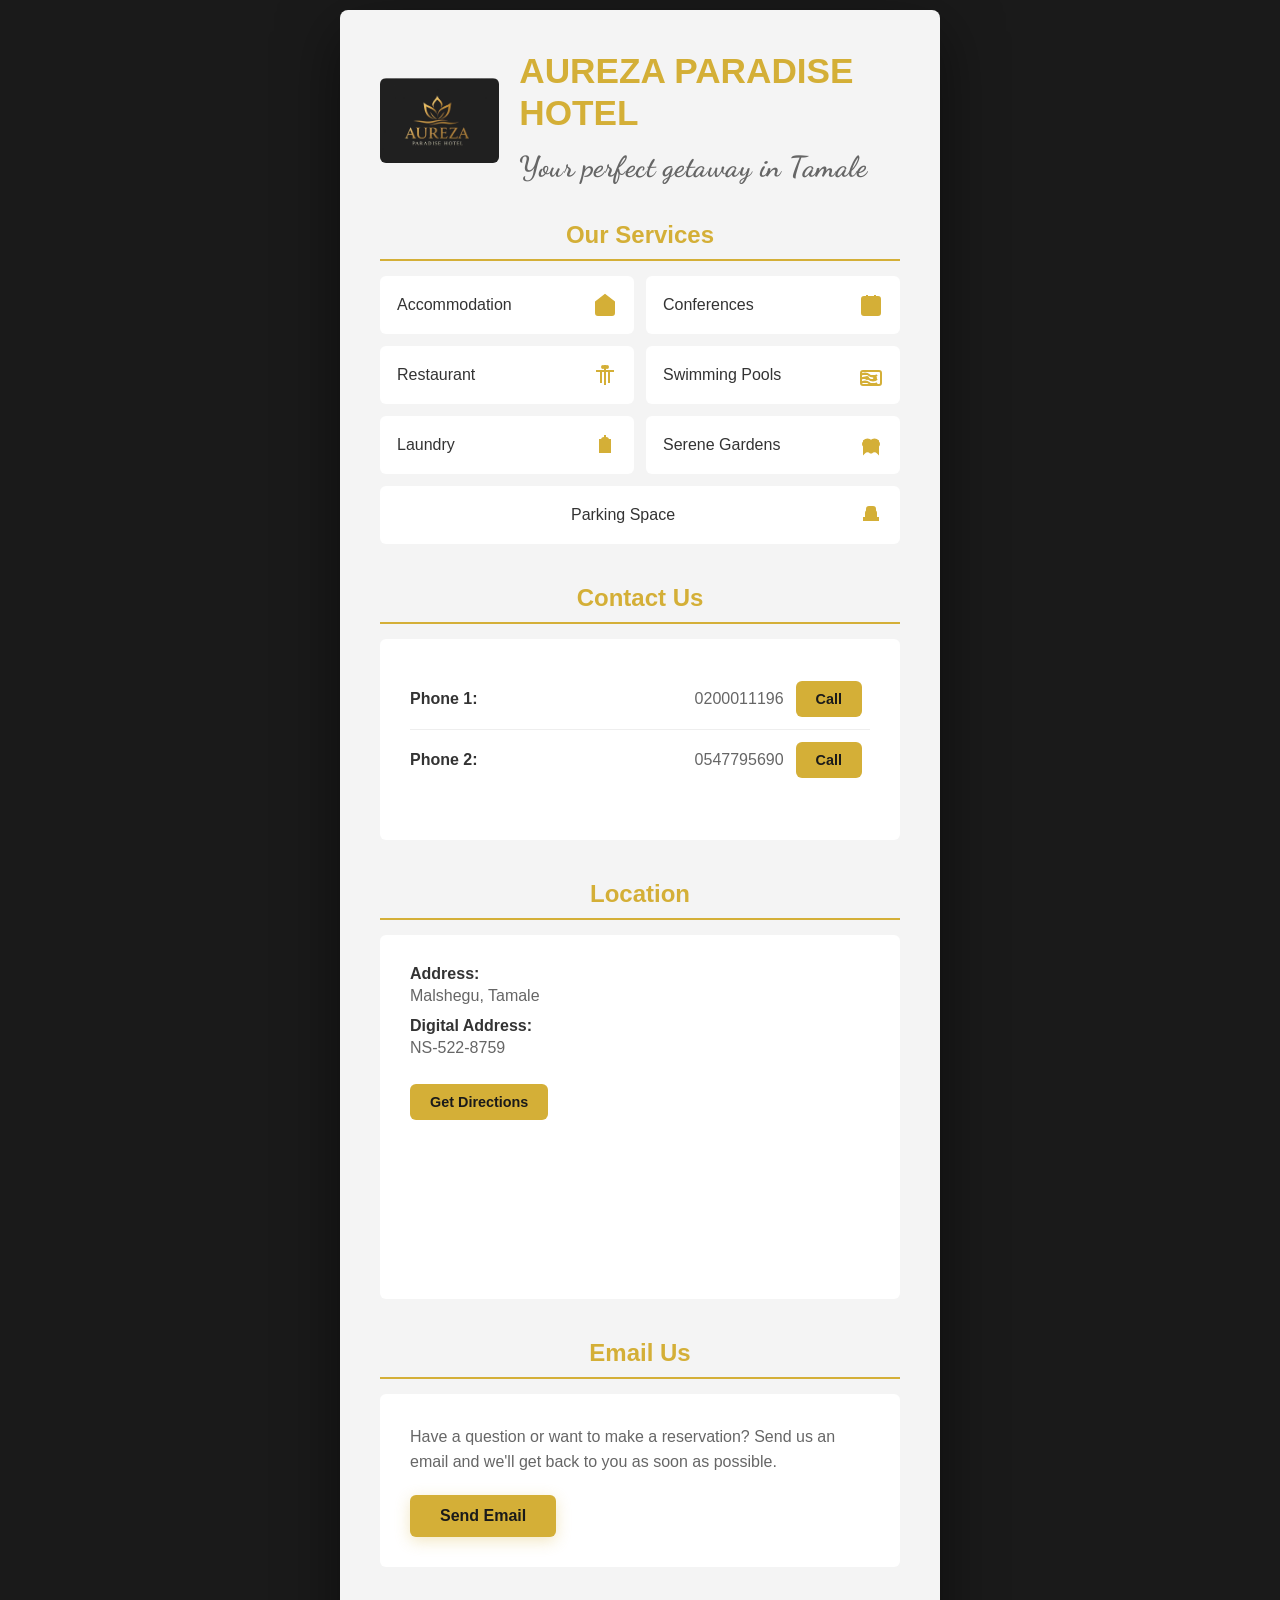
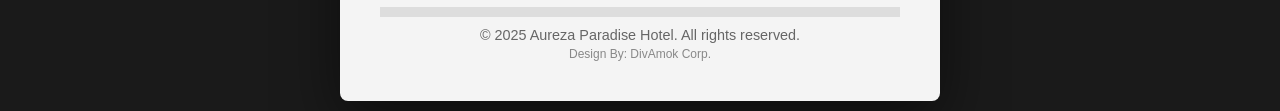
==== commit a19bfc93: "Add footer with copyright and design credit, reduce spacing and font size" ====
--- a/index.html
+++ b/index.html
@@ -350,6 +350,24 @@
             transform: translateY(0);
         }
 
+        .footer {
+            margin-top: 10px;
+            padding-top: 10px;
+            border-top: 10px solid #ddd;
+            text-align: center;
+            color: #666;
+            font-size: 0.9rem;
+        }
+
+        .footer-text {
+            margin-bottom: 4px;
+        }
+
+        .footer-design {
+            color: #888;
+            font-size: 0.75rem;
+        }
+
         /* Mobile-First Responsive Design */
         
         /* Large phones and small tablets (480px - 600px) */
@@ -805,6 +823,11 @@
                 <a href="mailto:aurezaparadisehotel@yahoo.com" class="email-link">Send Email</a>
             </div>
         </div>
+
+        <div class="footer">
+            <div class="footer-text">© 2025 Aureza Paradise Hotel. All rights reserved.</div>
+            <div class="footer-design">Design By: DivAmok Corp.</div>
+        </div>
     </div>
 
     <script>
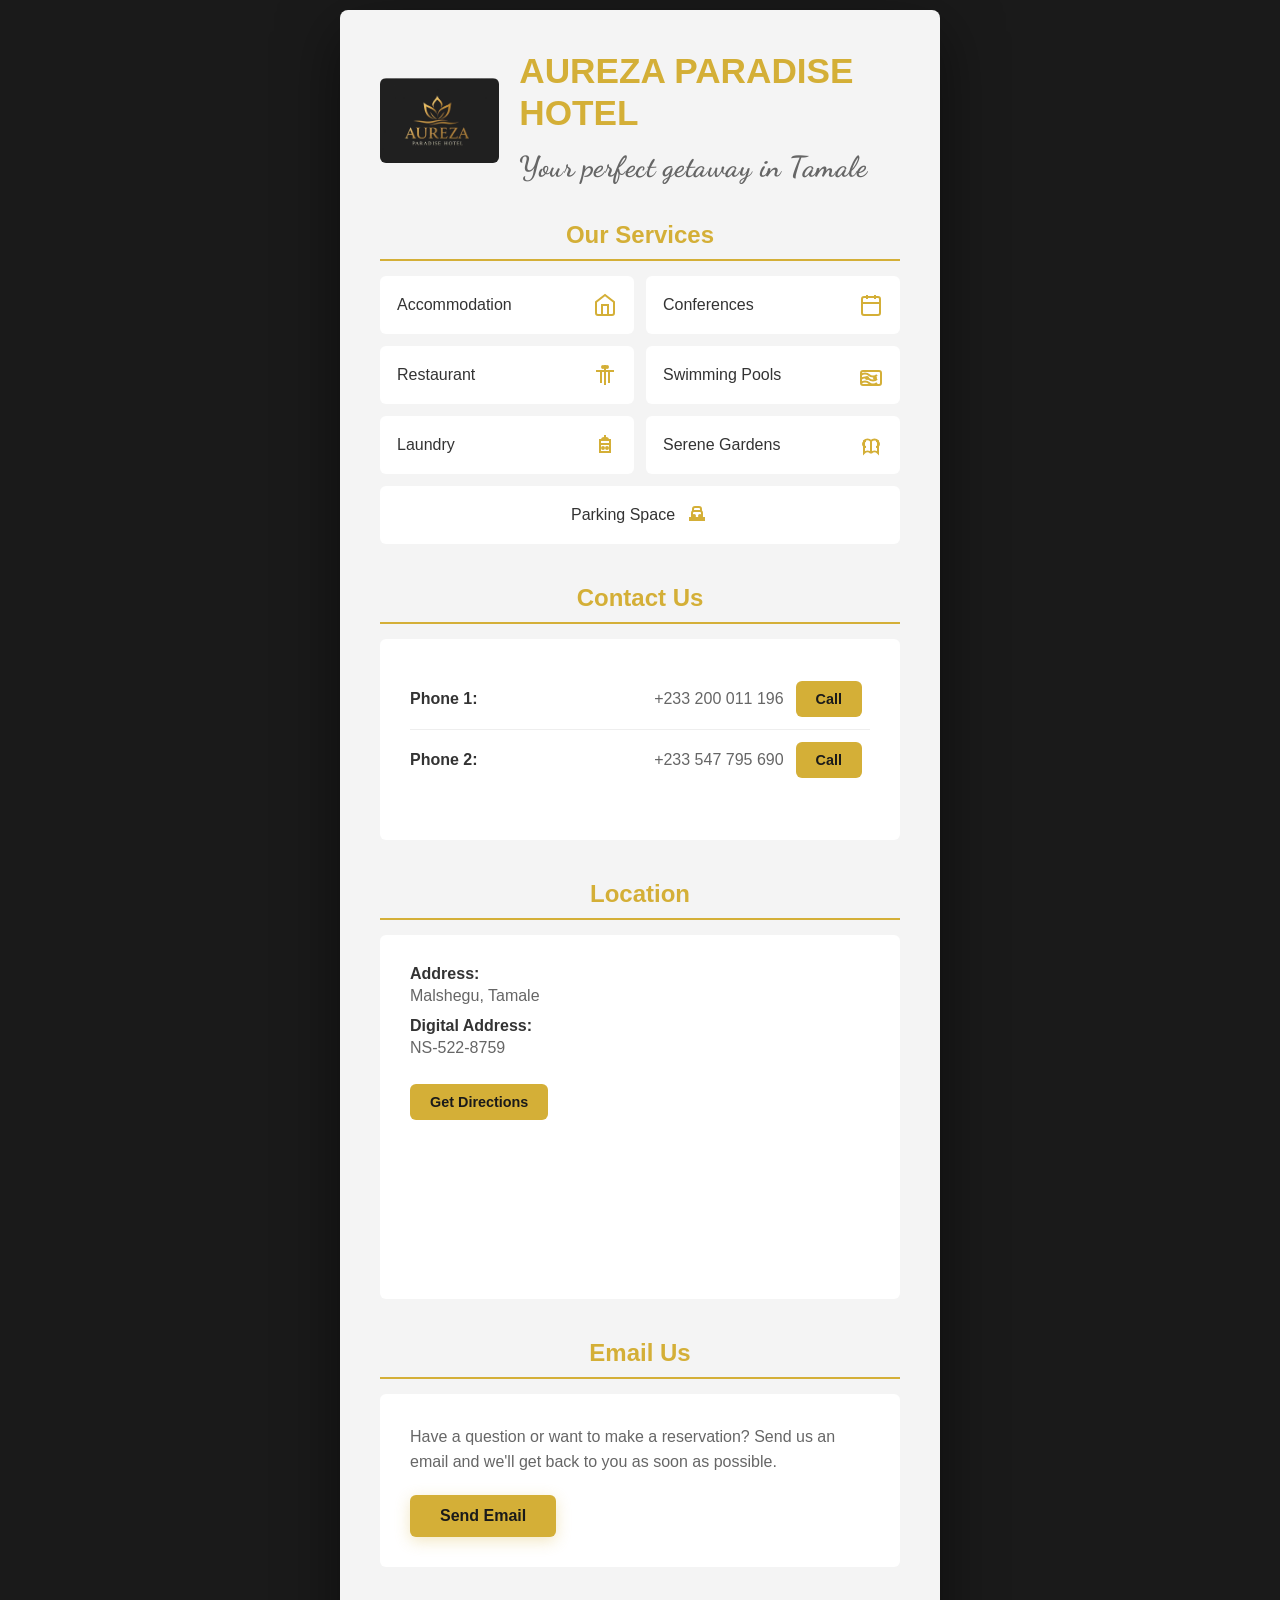
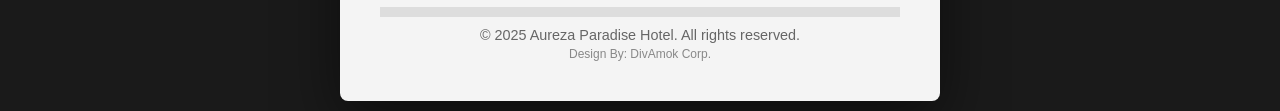
==== commit 37b29016: "Initial commit: Professional refactor for Aureza Paradise Hotel" ====
--- a/index.html
+++ b/index.html
@@ -3,837 +3,141 @@
 <head>
     <meta charset="UTF-8">
     <meta name="viewport" content="width=device-width, initial-scale=1.0, maximum-scale=5.0, user-scalable=yes">
+    <meta property="og:description" content="Experience serenity and luxury in the heart of Tamale. Book your stay now.">
+    <meta property="og:image" content="assets/img/logo.jpg">
+
+    <!-- Favicon -->
+    <link rel="icon" type="image/jpeg" href="assets/img/logo.jpg">
+
     <meta name="theme-color" content="#D4AF37">
-    <meta name="apple-mobile-web-app-capable" content="yes">
-    <meta name="apple-mobile-web-app-status-bar-style" content="black-translucent">
-    <title>AUREZA PARADISE HOTEL</title>
+    <title>AUREZA PARADISE HOTEL | Your perfect getaway in Tamale</title>
     <link rel="preconnect" href="https://fonts.googleapis.com">
     <link rel="preconnect" href="https://fonts.gstatic.com" crossorigin>
     <link href="https://fonts.googleapis.com/css2?family=Dancing+Script:wght@400;600;700&family=Playfair+Display:ital,wght@0,400;0,600;1,400&display=swap" rel="stylesheet">
-    <style>
-        * {
-            margin: 0;
-            padding: 0;
-            box-sizing: border-box;
-        }
-
-        body {
-            font-family: -apple-system, BlinkMacSystemFont, 'Segoe UI', Roboto, 'Helvetica Neue', Arial, sans-serif;
-            background: #1a1a1a;
-            min-height: 100vh;
-            display: flex;
-            align-items: center;
-            justify-content: center;
-            padding: 10px;
-            color: #333;
-            -webkit-font-smoothing: antialiased;
-            -moz-osx-font-smoothing: grayscale;
-        }
-
-        .container {
-            background: #F4F4F4;
-            border-radius: 8px;
-            box-shadow: 0 20px 60px rgba(0, 0, 0, 0.5);
-            max-width: 600px;
-            width: 100%;
-            padding: 40px;
-            text-align: center;
-        }
-
-        .header-section {
-            display: flex;
-            align-items: center;
-            gap: 20px;
-            margin-bottom: 30px;
-            text-align: left;
-        }
-
-        .logo {
-            height: 85px;
-            width: auto;
-            max-width: 120px;
-            flex-shrink: 0;
-            border-radius: 6px;
-            object-fit: contain;
-            display: block;
-        }
-
-        .welcome-content {
-            flex: 1;
-        }
-
-        h1 {
-            font-size: 2.2rem;
-            font-weight: 700;
-            color: #D4AF37;
-            margin-bottom: 10px;
-            line-height: 1.2;
-            text-transform: uppercase;
-        }
-
-        .welcome-text {
-            font-size: 1.8rem;
-            font-family: 'Dancing Script', cursive;
-            font-weight: 700;
-            color: #666;
-            margin: 0;
-            line-height: 1.6;
-            letter-spacing: 0.5px;
-            font-style: normal;
-        }
-
-        .section {
-            margin-bottom: 40px;
-            text-align: left;
-        }
-
-        .section-title {
-            font-size: 1.5rem;
-            font-weight: 600;
-            color: #D4AF37;
-            margin-bottom: 15px;
-            text-align: center;
-            padding-bottom: 10px;
-            border-bottom: 2px solid #D4AF37;
-        }
-
-        .services-list {
-            display: grid;
-            grid-template-columns: repeat(2, minmax(0, 1fr));
-            grid-template-rows: repeat(3, auto) auto;
-            grid-auto-columns: 1fr;
-            gap: 12px;
-            width: 100%;
-            min-width: 0;
-        }
-
-        .service-item:nth-child(1),
-        .service-item:nth-child(2),
-        .service-item:nth-child(3) {
-            grid-column: 1;
-            max-width: 100%;
-        }
-
-        .service-item:nth-child(4),
-        .service-item:nth-child(5),
-        .service-item:nth-child(6) {
-            grid-column: 2;
-            max-width: 100%;
-        }
-
-        .service-item:nth-child(1) {
-            grid-row: 1;
-        }
-
-        .service-item:nth-child(2) {
-            grid-row: 2;
-        }
-
-        .service-item:nth-child(3) {
-            grid-row: 3;
-        }
-
-        .service-item:nth-child(4) {
-            grid-row: 1;
-        }
-
-        .service-item:nth-child(5) {
-            grid-row: 2;
-        }
-
-        .service-item:nth-child(6) {
-            grid-row: 3;
-        }
-
-        .service-item {
-            padding: 15px;
-            background: white;
-            border-radius: 6px;
-            color: #333;
-            font-weight: 500;
-            text-align: left;
-            transition: all 0.3s ease;
-            border: 2px solid transparent;
-            touch-action: manipulation;
-            -webkit-tap-highlight-color: transparent;
-            width: 100%;
-            box-sizing: border-box;
-            min-width: 0;
-            max-width: 100%;
-            overflow-wrap: break-word;
-            word-wrap: break-word;
-            display: flex;
-            align-items: center;
-            justify-content: space-between;
-            gap: 10px;
-        }
-
-        .service-item-text {
-            flex: 1;
-        }
-
-        .service-icon {
-            width: 24px;
-            height: 24px;
-            flex-shrink: 0;
-            color: #D4AF37;
-            display: flex;
-            align-items: center;
-            justify-content: center;
-        }
-
-        .service-icon svg {
-            width: 100%;
-            height: 100%;
-            fill: currentColor;
-        }
-
-        .service-item:nth-child(7) {
-            grid-column: 1 / 3;
-            grid-row: 4;
-            width: 100%;
-            max-width: none;
-            justify-content: center;
-        }
-
-        .service-item:nth-child(7) .service-item-text {
-            text-align: center;
-        }
-
-        .service-item:hover {
-            border-color: #D4AF37;
-            transform: translateY(-2px);
-        }
-
-        .contact-section {
-            background: white;
-            padding: 30px;
-            border-radius: 6px;
-            margin-top: 10px;
-        }
-
-        .contact-info {
-            margin-bottom: 20px;
-        }
-
-        .contact-item {
-            display: flex;
-            align-items: center;
-            justify-content: space-between;
-            gap: 12px;
-            padding: 12px 0;
-            border-bottom: 1px solid #eee;
-        }
-
-        .contact-item:last-child {
-            border-bottom: none;
-        }
-
-        .contact-label {
-            font-weight: 600;
-            color: #333;
-            flex: 1;
-            text-align: left;
-        }
-
-        .contact-value {
-            color: #666;
-            flex: 1;
-            text-align: right;
-        }
-
-        .action-btn {
-            padding: 10px 20px;
-            background: #D4AF37;
-            color: #1a1a1a;
-            border: none;
-            border-radius: 6px;
-            font-weight: 600;
-            font-size: 0.9rem;
-            cursor: pointer;
-            transition: all 0.3s ease;
-            white-space: nowrap;
-            text-decoration: none;
-            display: inline-block;
-            touch-action: manipulation;
-            -webkit-tap-highlight-color: transparent;
-        }
-
-        .action-btn:hover {
-            background: #B8941F;
-            transform: scale(1.05);
-        }
-
-        .action-btn.call-btn {
-            margin-right: 8px;
-        }
-
-        .location-section {
-            background: white;
-            padding: 30px;
-            border-radius: 6px;
-            margin-top: 10px;
-            display: flex;
-            gap: 15px;
-            align-items: flex-start;
-        }
-
-        .location-details {
-            text-align: left;
-            flex: 0 0 160px;
-            min-width: 140px;
-        }
-
-        .location-item {
-            margin-bottom: 12px;
-            color: #666;
-        }
-
-        .location-item strong {
-            color: #333;
-            display: block;
-            margin-bottom: 4px;
-        }
-
-        .location-map {
-            flex: 4;
-            min-height: 300px;
-            border-radius: 6px;
-            overflow: hidden;
-        }
-
-        .location-map iframe {
-            width: 100%;
-            height: 100%;
-            min-height: 300px;
-            border: none;
-            border-radius: 6px;
-        }
-
-        .email-section {
-            background: white;
-            padding: 30px;
-            border-radius: 6px;
-            margin-top: 10px;
-        }
-
-        .email-text {
-            color: #666;
-            margin-bottom: 20px;
-            line-height: 1.6;
-        }
-
-        .email-link {
-            display: inline-block;
-            padding: 12px 30px;
-            background: #D4AF37;
-            color: #1a1a1a;
-            text-decoration: none;
-            border-radius: 6px;
-            font-weight: 600;
-            font-size: 1rem;
-            transition: all 0.3s ease;
-            box-shadow: 0 4px 15px rgba(212, 175, 55, 0.3);
-            border: none;
-            cursor: pointer;
-            touch-action: manipulation;
-            -webkit-tap-highlight-color: transparent;
-        }
-
-        .email-link:hover {
-            background: #B8941F;
-            transform: translateY(-2px);
-            box-shadow: 0 6px 20px rgba(212, 175, 55, 0.5);
-        }
-
-        .email-link:active {
-            transform: translateY(0);
-        }
-
-        .footer {
-            margin-top: 10px;
-            padding-top: 10px;
-            border-top: 10px solid #ddd;
-            text-align: center;
-            color: #666;
-            font-size: 0.9rem;
-        }
-
-        .footer-text {
-            margin-bottom: 4px;
-        }
-
-        .footer-design {
-            color: #888;
-            font-size: 0.75rem;
-        }
-
-        /* Mobile-First Responsive Design */
-        
-        /* Large phones and small tablets (480px - 600px) */
-        @media (max-width: 600px) {
-            body {
-                padding: 8px;
-            }
-
-            .container {
-                padding: 25px 18px;
-                border-radius: 6px;
-                box-shadow: 0 10px 40px rgba(0, 0, 0, 0.4);
-            }
-
-            .header-section {
-                flex-direction: column;
-                text-align: center;
-                gap: 15px;
-                margin-bottom: 25px;
-            }
-
-            .logo {
-                height: 70px;
-                width: auto;
-                max-width: 100px;
-            }
-
-            .welcome-content {
-                text-align: center;
-            }
-
-            h1 {
-                font-size: 1.75rem;
-                line-height: 1.3;
-            }
-
-            .welcome-text {
-                font-size: 1.5rem;
-                font-weight: 700;
-            }
-
-            .section {
-                margin-bottom: 30px;
-            }
-
-            .section-title {
-                font-size: 1.3rem;
-                margin-bottom: 12px;
-                padding-bottom: 8px;
-            }
-
-            .services-list {
-                grid-template-columns: 1fr;
-                gap: 10px;
-            }
-
-            .service-item {
-                padding: 14px;
-                font-size: 0.95rem;
-            }
-
-            .contact-section {
-                padding: 20px 18px;
-            }
-
-            .contact-item {
-                flex-direction: column;
-                align-items: flex-start;
-                gap: 10px;
-                padding: 14px 0;
-            }
-
-            .contact-label {
-                font-size: 0.95rem;
-            }
-
-            .contact-value {
-                text-align: left;
-                font-size: 0.9rem;
-                width: 100%;
-            }
-
-            .action-btn {
-                width: 100%;
-                padding: 12px 20px;
-                font-size: 0.95rem;
-                margin-top: 8px;
-            }
-
-            .action-btn.call-btn {
-                margin-right: 0;
-            }
-
-            .location-section {
-                padding: 20px 18px;
-                flex-direction: column;
-                gap: 20px;
-            }
-
-            .location-details {
-                flex: 1;
-                width: 100%;
-            }
-
-            .location-map {
-                width: 100%;
-                min-height: 280px;
-                flex: 1;
-            }
-
-            .location-map iframe {
-                min-height: 280px;
-            }
-
-            .email-section {
-                padding: 20px 18px;
-            }
-
-            .email-text {
-                font-size: 0.95rem;
-                margin-bottom: 18px;
-            }
-
-            .email-link {
-                width: 100%;
-                padding: 14px 30px;
-                font-size: 0.95rem;
-            }
-        }
-
-        /* Small phones (320px - 480px) */
-        @media (max-width: 480px) {
-            body {
-                padding: 5px;
-            }
-
-            .container {
-                padding: 20px 15px;
-                border-radius: 4px;
-            }
-
-            .header-section {
-                gap: 12px;
-                margin-bottom: 20px;
-            }
-
-            .logo {
-                height: 60px;
-                max-width: 90px;
-            }
-
-            h1 {
-                font-size: 1.5rem;
-                margin-bottom: 8px;
-            }
-
-            .welcome-text {
-                font-size: 1.3rem;
-                font-weight: 700;
-            }
-
-            .section {
-                margin-bottom: 25px;
-            }
-
-            .section-title {
-                font-size: 1.2rem;
-                margin-bottom: 10px;
-                padding-bottom: 6px;
-            }
-
-            .services-list {
-                gap: 8px;
-            }
-
-            .service-item {
-                padding: 12px;
-                font-size: 0.9rem;
-            }
-
-            .contact-section,
-            .location-section,
-            .email-section {
-                padding: 18px 15px;
-            }
-
-            .contact-item {
-                padding: 12px 0;
-                gap: 8px;
-            }
-
-            .contact-label {
-                font-size: 0.9rem;
-            }
-
-            .contact-value {
-                font-size: 0.85rem;
-            }
-
-            .action-btn {
-                padding: 11px 18px;
-                font-size: 0.9rem;
-            }
-
-            .location-map {
-                min-height: 250px;
-            }
-
-            .location-map iframe {
-                min-height: 250px;
-            }
-
-            .email-text {
-                font-size: 0.9rem;
-            }
-
-            .email-link {
-                padding: 12px 25px;
-                font-size: 0.9rem;
-            }
-        }
-
-        /* Extra small phones (320px - 375px) */
-        @media (max-width: 375px) {
-            .container {
-                padding: 18px 12px;
-            }
-
-            .header-section {
-                gap: 10px;
-                margin-bottom: 18px;
-            }
-
-            .logo {
-                height: 55px;
-                max-width: 80px;
-            }
-
-            h1 {
-                font-size: 1.35rem;
-                margin-bottom: 6px;
-            }
-
-            .welcome-text {
-                font-size: 1.2rem;
-                font-weight: 700;
-            }
-
-            .section-title {
-                font-size: 1.1rem;
-            }
-
-            .service-item {
-                padding: 10px;
-                font-size: 0.85rem;
-            }
-
-            .contact-section,
-            .location-section,
-            .email-section {
-                padding: 15px 12px;
-            }
-        }
-
-        /* Touch-friendly improvements for all mobile devices */
-        @media (hover: none) and (pointer: coarse) {
-            .action-btn,
-            .email-link {
-                min-height: 44px;
-                display: flex;
-                align-items: center;
-                justify-content: center;
-            }
-
-            .service-item {
-                min-height: 44px;
-            }
-
-            .action-btn:active,
-            .email-link:active {
-                transform: scale(0.98);
-                opacity: 0.9;
-            }
-
-            .service-item:active {
-                transform: scale(0.98);
-            }
-        }
-
-        /* Landscape orientation for phones */
-        @media (max-width: 900px) and (orientation: landscape) {
-            .container {
-                max-width: 100%;
-                padding: 20px;
-            }
-
-            .header-section {
-                flex-direction: row;
-                text-align: left;
-            }
-
-            .logo {
-                height: 60px;
-            }
-
-            h1 {
-                font-size: 1.5rem;
-            }
-        }
-    </style>
+    <link rel="stylesheet" href="assets/css/main.css">
 </head>
 <body>
     <div class="container">
-        <div class="header-section">
-            <img src="aureza logo.jpg" alt="AUREZA PARADISE HOTEL Logo" class="logo">
-            <div class="welcome-content">
-                <h1>AUREZA PARADISE HOTEL</h1>
-                <p class="welcome-text">Your perfect getaway in Tamale</p>
-            </div>
-        </div>
+        <!-- Components inject here instantly -->
+        <div id="header-placeholder"></div>
+        <div id="services-placeholder"></div>
+        <div id="contact-placeholder"></div>
+        <div id="location-placeholder"></div>
+        <div id="email-placeholder"></div>
+        <div id="footer-placeholder"></div>
+    </div>
 
-        <div class="section">
-            <h2 class="section-title">Our Services</h2>
-            <div class="services-list">
-                <div class="service-item">
-                    <span class="service-item-text">Accommodation</span>
-                    <div class="service-icon">
-                        <svg viewBox="0 0 24 24" fill="none" stroke="currentColor" stroke-width="2">
-                            <path d="M3 9l9-7 9 7v11a2 2 0 0 1-2 2H5a2 2 0 0 1-2-2z"/>
-                            <polyline points="9 22 9 12 15 12 15 22"/>
-                        </svg>
+    <!-- STABLE COMPONENT LOADER -->
+    <script>
+        const renderComponent = (id, html) => {
+            const el = document.getElementById(id);
+            if (el) el.innerHTML = html;
+        };
+
+        // Header Component
+        renderComponent('header-placeholder', `
+            <header class="header-section">
+                <img src="assets/img/logo.jpg" alt="Logo" class="logo">
+                <div class="welcome-content">
+                    <h1>AUREZA PARADISE HOTEL</h1>
+                    <p class="welcome-text">Your perfect getaway in Tamale</p>
+                </div>
+            </header>
+        `);
+
+        // Services Component (Stable 2-Column Order)
+        renderComponent('services-placeholder', `
+            <section class="section">
+                <h2 class="section-title">Our Services</h2>
+                <div class="services-list">
+                    <div class="service-item">
+                        <span class="service-item-text">Accommodation</span>
+                        <div class="service-icon"><svg viewBox="0 0 24 24" fill="none" stroke="currentColor" stroke-width="2"><path d="M3 9l9-7 9 7v11a2 2 0 0 1-2 2H5a2 2 0 0 1-2-2z"/><polyline points="9 22 9 12 15 12 15 22"/></svg></div>
+                    </div>
+                    <div class="service-item">
+                        <span class="service-item-text">Conferences</span>
+                        <div class="service-icon"><svg viewBox="0 0 24 24" fill="none" stroke="currentColor" stroke-width="2"><rect x="3" y="4" width="18" height="18" rx="2" ry="2"/><line x1="16" y1="2" x2="16" y2="6"/><line x1="8" y1="2" x2="8" y2="6"/><line x1="3" y1="10" x2="21" y2="10"/></svg></div>
+                    </div>
+                    <div class="service-item">
+                        <span class="service-item-text">Restaurant</span>
+                        <div class="service-icon"><svg viewBox="0 0 24 24" fill="none" stroke="currentColor" stroke-width="2"><path d="M12 2v20M8 8v12M16 8v12"/><path d="M3 8h18"/><circle cx="10" cy="4" r="1"/><circle cx="14" cy="4" r="1"/></svg></div>
+                    </div>
+                    <div class="service-item">
+                        <span class="service-item-text">Swimming Pools</span>
+                        <div class="service-icon"><svg viewBox="0 0 24 24" fill="none" stroke="currentColor" stroke-width="2"><path d="M2 12c2-2 6-2 8 0s6 2 8 0M2 16c2-2 6-2 8 0s6 2 8 0M2 20c2-2 6-2 8 0s6 2 8 0"/><rect x="2" y="8" width="20" height="14" rx="2" fill="none"/><circle cx="8" cy="15" r="1"/><circle cx="16" cy="15" r="1"/></svg></div>
+                    </div>
+                    <div class="service-item">
+                        <span class="service-item-text">Laundry</span>
+                        <div class="service-icon"><svg viewBox="0 0 24 24" fill="none" stroke="currentColor" stroke-width="2"><path d="M12 2v5M7 7h10v12H7V7z"/><path d="M9 7c0-1.1.9-2 2-2h2c1.1 0 2 .9 2 2"/><path d="M7 19v-8h10v8"/><circle cx="10" cy="15" r="1"/><circle cx="14" cy="15" r="1"/></svg></div>
+                    </div>
+                    <div class="service-item">
+                        <span class="service-item-text">Serene Gardens</span>
+                        <div class="service-icon"><svg viewBox="0 0 24 24" fill="none" stroke="currentColor" stroke-width="2"><path d="M12 20V8M12 8c-2-2-5-2-7 0v12c2-2 5-2 7 0M12 8c2-2 5-2 7 0v12c-2-2-5-2-7 0"/><path d="M7 8c-1.5 0-3 1.5-3 3s1.5 3 3 3M17 8c1.5 0 3 1.5 3 3s-1.5 3-3 3"/></svg></div>
+                    </div>
+                    <div class="service-item full-width">
+                        <span class="service-item-text">Parking Space</span>
+                        <div class="service-icon"><svg viewBox="0 0 24 24" fill="none" stroke="currentColor" stroke-width="2"><path d="M5 17h14v-2H5v2z"/><path d="M7 15v-5a2 2 0 0 1 2-2h6a2 2 0 0 1 2 2v5"/><circle cx="9" cy="13" r="1"/><circle cx="15" cy="13" r="1"/><path d="M8 8V6a2 2 0 0 1 2-2h4a2 2 0 0 1 2 2v2"/></svg></div>
                     </div>
                 </div>
-                <div class="service-item">
-                    <span class="service-item-text">Restaurant</span>
-                    <div class="service-icon">
-                        <svg viewBox="0 0 24 24" fill="none" stroke="currentColor" stroke-width="2">
-                            <path d="M12 2v20M8 8v12M16 8v12"/>
-                            <path d="M3 8h18"/>
-                            <circle cx="10" cy="4" r="1"/>
-                            <circle cx="14" cy="4" r="1"/>
-                        </svg>
+            </section>
+        `);
+
+        // Contact Component
+        renderComponent('contact-placeholder', `
+            <section class="section">
+                <h2 class="section-title">Contact Us</h2>
+                <div class="contact-section">
+                    <div class="contact-info">
+                        <div class="contact-item">
+                            <span class="contact-label">Phone 1:</span>
+                            <span class="contact-value">+233 200 011 196</span>
+                            <a href="tel:+233200011196" class="action-btn call-btn">Call</a>
+                        </div>
+                        <div class="contact-item">
+                            <span class="contact-label">Phone 2:</span>
+                            <span class="contact-value">+233 547 795 690</span>
+                            <a href="tel:+233547795690" class="action-btn call-btn">Call</a>
+                        </div>
                     </div>
                 </div>
-                <div class="service-item">
-                    <span class="service-item-text">Laundry</span>
-                    <div class="service-icon">
-                        <svg viewBox="0 0 24 24" fill="none" stroke="currentColor" stroke-width="2">
-                            <path d="M12 2v5M7 7h10v12H7V7z"/>
-                            <path d="M9 7c0-1.1.9-2 2-2h2c1.1 0 2 .9 2 2"/>
-                            <path d="M7 19v-8h10v8"/>
-                            <circle cx="10" cy="15" r="1"/>
-                            <circle cx="14" cy="15" r="1"/>
-                        </svg>
+            </section>
+        `);
+
+        // Location Component
+        renderComponent('location-placeholder', `
+            <section class="section">
+                <h2 class="section-title">Location</h2>
+                <div class="location-section">
+                    <div class="location-details">
+                        <div class="location-item"><strong>Address:</strong> Malshegu, Tamale</div>
+                        <div class="location-item"><strong>Digital Address:</strong> NS-522-8759</div>
+                        <a href="https://www.google.com/maps/search/?api=1&query=9.491158694435885,-0.8808967835476006" class="action-btn" target="_blank" style="margin-top: 15px;">Get Directions</a>
+                    </div>
+                    <div class="location-map">
+                        <iframe src="https://maps.google.com/maps?q=9.491158694435885,-0.8808967835476006&t=&z=15&ie=UTF8&iwloc=&output=embed" allowfullscreen="" loading="lazy"></iframe>
                     </div>
                 </div>
-                <div class="service-item">
-                    <span class="service-item-text">Conferences</span>
-                    <div class="service-icon">
-                        <svg viewBox="0 0 24 24" fill="none" stroke="currentColor" stroke-width="2">
-                            <rect x="3" y="4" width="18" height="18" rx="2" ry="2"/>
-                            <line x1="16" y1="2" x2="16" y2="6"/>
-                            <line x1="8" y1="2" x2="8" y2="6"/>
-                            <line x1="3" y1="10" x2="21" y2="10"/>
-                        </svg>
-                    </div>
+            </section>
+        `);
+
+        // Email Component
+        renderComponent('email-placeholder', `
+            <section class="section">
+                <h2 class="section-title">Email Us</h2>
+                <div class="email-section">
+                    <p class="email-text">Have a question or want to make a reservation? Send us an email and we'll get back to you as soon as possible.</p>
+                    <a href="mailto:aurezaparadisehotel@yahoo.com" class="email-link">Send Email</a>
                 </div>
-                <div class="service-item">
-                    <span class="service-item-text">Swimming Pools</span>
-                    <div class="service-icon">
-                        <svg viewBox="0 0 24 24" fill="none" stroke="currentColor" stroke-width="2">
-                            <path d="M2 12c2-2 6-2 8 0s6 2 8 0M2 16c2-2 6-2 8 0s6 2 8 0M2 20c2-2 6-2 8 0s6 2 8 0"/>
-                            <rect x="2" y="8" width="20" height="14" rx="2" fill="none"/>
-                            <circle cx="8" cy="15" r="1"/>
-                            <circle cx="16" cy="15" r="1"/>
-                        </svg>
-                    </div>
-                </div>
-                <div class="service-item">
-                    <span class="service-item-text">Serene Gardens</span>
-                    <div class="service-icon">
-                        <svg viewBox="0 0 24 24" fill="none" stroke="currentColor" stroke-width="2">
-                            <path d="M12 20V8M12 8c-2-2-5-2-7 0v12c2-2 5-2 7 0M12 8c2-2 5-2 7 0v12c-2-2-5-2-7 0"/>
-                            <path d="M7 8c-1.5 0-3 1.5-3 3s1.5 3 3 3M17 8c1.5 0 3 1.5 3 3s-1.5 3-3 3"/>
-                        </svg>
-                    </div>
-                </div>
-                <div class="service-item">
-                    <span class="service-item-text">Parking Space</span>
-                    <div class="service-icon">
-                        <svg viewBox="0 0 24 24" fill="none" stroke="currentColor" stroke-width="2">
-                            <path d="M5 17h14v-2H5v2z"/>
-                            <path d="M7 15v-5a2 2 0 0 1 2-2h6a2 2 0 0 1 2 2v5"/>
-                            <circle cx="9" cy="13" r="1"/>
-                            <circle cx="15" cy="13" r="1"/>
-                            <path d="M8 8V6a2 2 0 0 1 2-2h4a2 2 0 0 1 2 2v2"/>
-                        </svg>
-                    </div>
-                </div>
-            </div>
-        </div>
+            </section>
+        `);
 
-        <div class="section">
-            <h2 class="section-title">Contact Us</h2>
-            <div class="contact-section">
-                <div class="contact-info">
-                    <div class="contact-item">
-                        <span class="contact-label">Phone 1:</span>
-                        <span class="contact-value">0200011196</span>
-                        <a href="tel:+233200011196" class="action-btn call-btn">Call</a>
-                    </div>
-                    <div class="contact-item">
-                        <span class="contact-label">Phone 2:</span>
-                        <span class="contact-value">0547795690</span>
-                        <a href="tel:+233547795690" class="action-btn call-btn">Call</a>
-                    </div>
-                </div>
-            </div>
-        </div>
-
-        <div class="section">
-            <h2 class="section-title">Location</h2>
-            <div class="location-section">
-                <div class="location-details">
-                    <div class="location-item">
-                        <strong>Address:</strong>
-                        Malshegu, Tamale
-                    </div>
-                    <div class="location-item">
-                        <strong>Digital Address:</strong>
-                        NS-522-8759
-                    </div>
-                    <a href="https://www.google.com/maps/search/?api=1&query=9.491158694435885,-0.8808967835476006" 
-                       class="action-btn" target="_blank" style="margin-top: 15px;">Get Directions</a>
-                </div>
-                <div class="location-map">
-                    <iframe 
-                        src="https://maps.google.com/maps?q=9.491158694435885,-0.8808967835476006&t=&z=15&ie=UTF8&iwloc=&output=embed" 
-                        allowfullscreen="" 
-                        loading="lazy" 
-                        referrerpolicy="no-referrer-when-downgrade">
-                    </iframe>
-                </div>
-            </div>
-        </div>
-
-        <div class="section">
-            <h2 class="section-title">Email Us</h2>
-            <div class="email-section">
-                <p class="email-text">
-                    Have a question or want to make a reservation? Send us an email and we'll get back to you as soon as possible.
-                </p>
-                <a href="mailto:aurezaparadisehotel@yahoo.com" class="email-link">Send Email</a>
-            </div>
-        </div>
-
-        <div class="footer">
-            <div class="footer-text">© 2025 Aureza Paradise Hotel. All rights reserved.</div>
-            <div class="footer-design">Design By: DivAmok Corp.</div>
-        </div>
-    </div>
-
-    <script>
-        // No JavaScript needed - using native tel: and mailto: links
-        // These will automatically open the phone dialer and email app on mobile devices
+        // Footer Component
+        renderComponent('footer-placeholder', `
+            <footer class="footer">
+                <div class="footer-text">© 2025 Aureza Paradise Hotel. All rights reserved.</div>
+                <div class="footer-design">Design By: DivAmok Corp.</div>
+            </footer>
+        `);
     </script>
 </body>
 </html>
-
--- a/assets/css/main.css
+++ b/assets/css/main.css
@@ -0,0 +1,18 @@
+/* 1. BASE */
+@import url('base/variables.css');
+@import url('base/reset.css');
+
+/* 2. COMPONENTS */
+@import url('components/buttons.css');
+@import url('components/section-title.css');
+
+/* 3. MODULES */
+@import url('modules/header.css');
+@import url('modules/services.css');
+@import url('modules/contact.css');
+@import url('modules/location.css');
+@import url('modules/email.css');
+@import url('modules/footer.css');
+
+/* 4. RESPONSIVE */
+@import url('responsive.css');
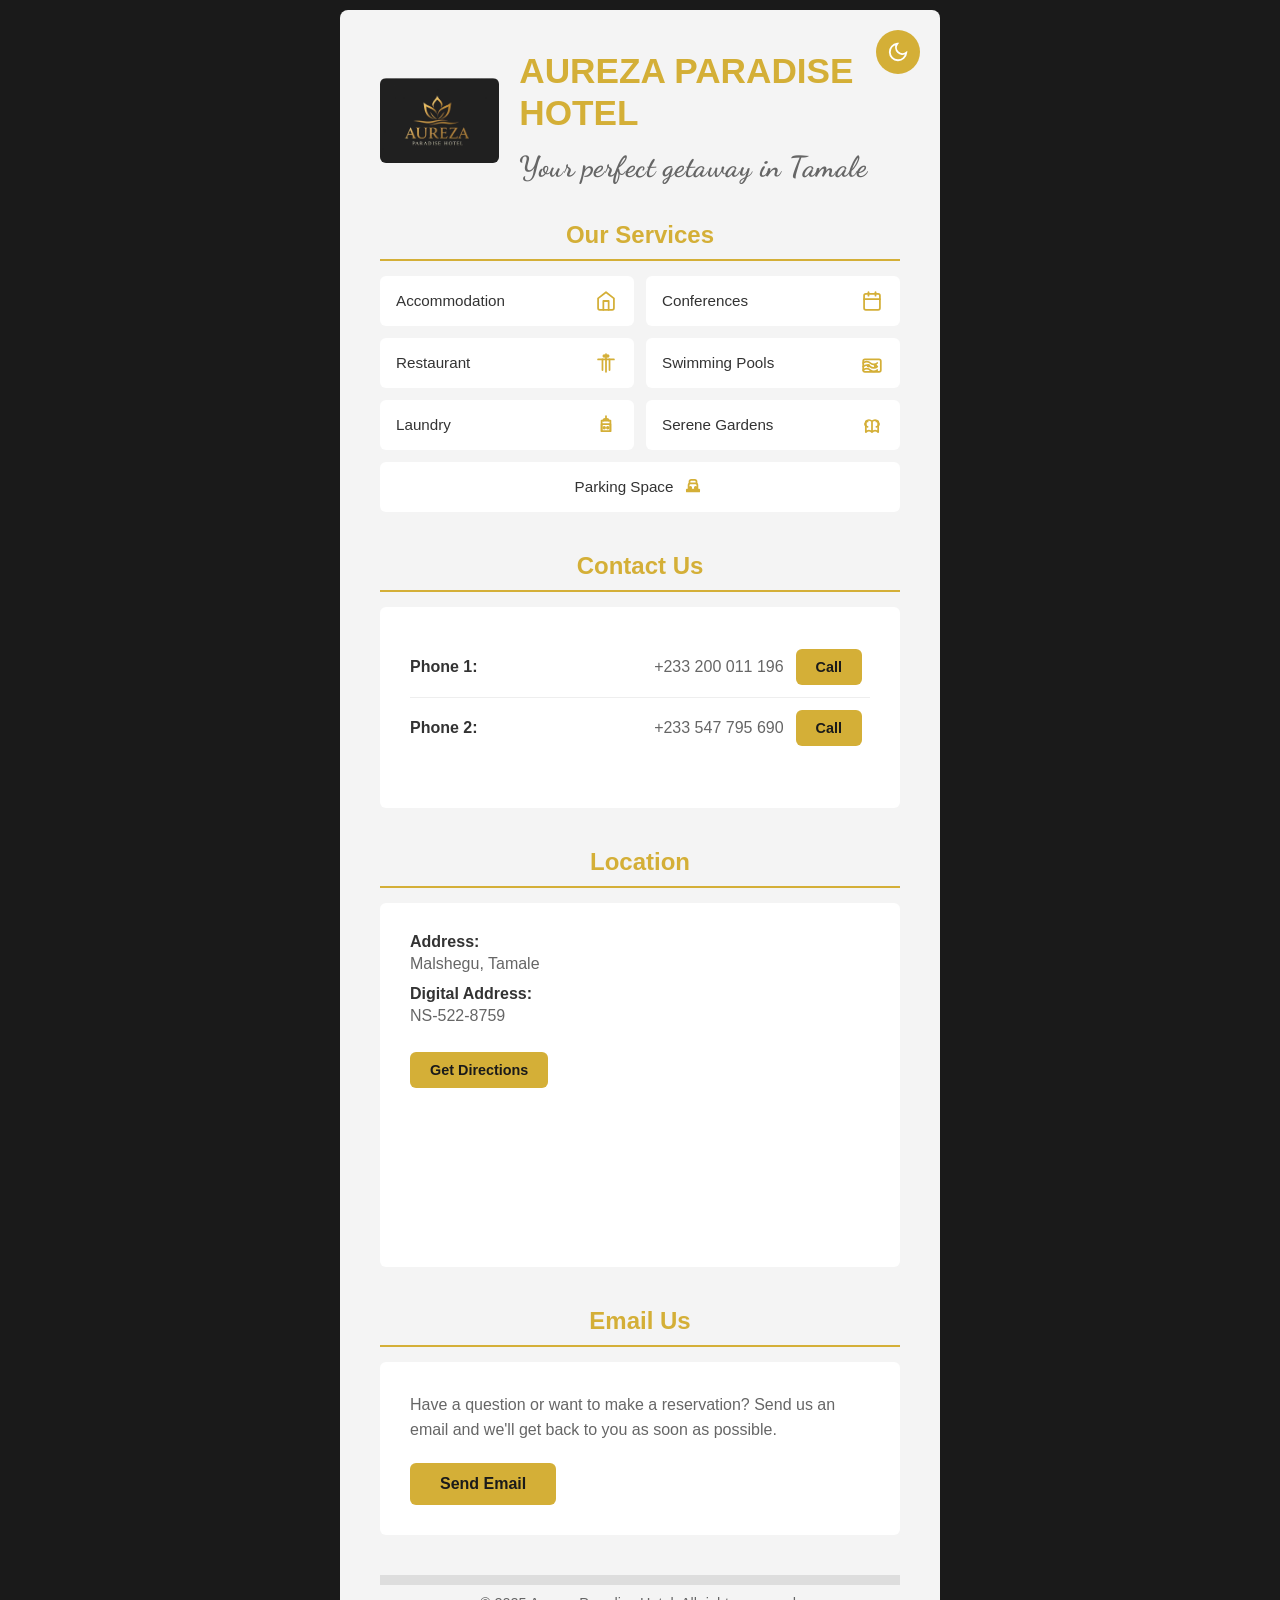
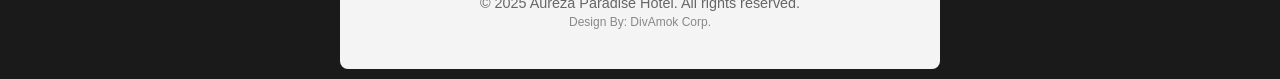
==== commit 30404a90: "Refactor: Gallery Collection dynamic theme, cross-fade transition, and layout refinements" ====
--- a/index.html
+++ b/index.html
@@ -1,23 +1,33 @@
 <!DOCTYPE html>
 <html lang="en">
+
 <head>
     <meta charset="UTF-8">
     <meta name="viewport" content="width=device-width, initial-scale=1.0, maximum-scale=5.0, user-scalable=yes">
-    <meta property="og:description" content="Experience serenity and luxury in the heart of Tamale. Book your stay now.">
-    <meta property="og:image" content="assets/img/logo.jpg">
-
-    <!-- Favicon -->
-    <link rel="icon" type="image/jpeg" href="assets/img/logo.jpg">
-
     <meta name="theme-color" content="#D4AF37">
     <title>AUREZA PARADISE HOTEL | Your perfect getaway in Tamale</title>
     <link rel="preconnect" href="https://fonts.googleapis.com">
     <link rel="preconnect" href="https://fonts.gstatic.com" crossorigin>
-    <link href="https://fonts.googleapis.com/css2?family=Dancing+Script:wght@400;600;700&family=Playfair+Display:ital,wght@0,400;0,600;1,400&display=swap" rel="stylesheet">
+    <link
+        href="https://fonts.googleapis.com/css2?family=Dancing+Script:wght@400;600;700&family=Playfair+Display:ital,wght@0,400;0,600;1,400&display=swap"
+        rel="stylesheet">
     <link rel="stylesheet" href="assets/css/main.css">
 </head>
+
 <body>
-    <div class="container">
+    <div class="container" style="position: relative;">
+        <!-- TOGGLE THEME - Now scolls away with content -->
+        <button id="theme-toggle" class="theme-toggle-btn">
+            <svg id="sun-icon" viewBox="0 0 24 24" style="display:none;">
+                <circle cx="12" cy="12" r="5" />
+                <path
+                    d="M12 1v2m0 18v2M4.2 4.2l1.4 1.4m12.8 12.8l1.4 1.4M1 12h2m18 0h2M4.2 19.8l1.4-1.4m12.8-12.8l1.4-1.4" />
+            </svg>
+            <svg id="moon-icon" viewBox="0 0 24 24">
+                <path d="M21 12.79A9 9 0 1111.21 3 7 7 0 0021 12.79z" />
+            </svg>
+        </button>
+
         <!-- Components inject here instantly -->
         <div id="header-placeholder"></div>
         <div id="services-placeholder"></div>
@@ -27,117 +37,231 @@
         <div id="footer-placeholder"></div>
     </div>
 
-    <!-- STABLE COMPONENT LOADER -->
+    <!-- LUXURY GALLERY MODAL -->
+    <div id="gallery-modal" class="gallery-modal">
+        <div class="modal-content">
+            <button class="close-modal">&times;</button>
+            <div id="slider-container" class="slider-container">
+                <!-- Mini Next Preview (Top Right) -->
+                <div id="next-preview" class="next-preview"></div>
+                <!-- Muted Stealth Triggers (Thin SVG Arrows) -->
+                <button class="nav-btn prev-btn"><svg viewBox="0 0 24 24">
+                        <path d="M15 18l-6-6 6-6" />
+                    </svg></button>
+                <button class="nav-btn next-btn"><svg viewBox="0 0 24 24">
+                        <path d="M9 18l6-6-6-6" />
+                    </svg></button>
+            </div>
+
+            <!-- ALL-IMAGE GRID OVERLAY -->
+            <div id="grid-overlay" class="grid-overlay">
+                <div class="grid-header">
+                    <div class="title-stack">
+                        <span class="grid-title">Gallery Collections</span>
+                        <div class="header-divider"></div>
+                        <span id="grid-service-name" class="service-name-subtitle"></span>
+                    </div>
+                    <button id="close-grid" class="close-grid">&times;</button>
+                </div>
+                <div id="grid-content" class="grid-content"></div>
+            </div>
+            <!-- Dynamic Dots Inject Here -->
+            <div id="slider-dots" class="slider-dots"></div>
+            <a href="#contact-us" id="book-now-gallery" class="book-floating-btn">Book Now</a>
+        </div>
+    </div>
+
     <script>
+        // 🌓 SMART THEME ENGINE
+        const toggleBtn = document.getElementById('theme-toggle');
+        const sunIcon = document.getElementById('sun-icon');
+        const moonIcon = document.getElementById('moon-icon');
+        const systemDark = window.matchMedia('(prefers-color-scheme: dark)');
+
+        const getPreferredTheme = () => {
+            const saved = localStorage.getItem('theme');
+            if (saved) return saved;
+            return systemDark.matches ? 'dark' : 'light';
+        };
+
+        const setTheme = (t) => {
+            document.documentElement.setAttribute('data-theme', t);
+            localStorage.setItem('theme', t);
+            sunIcon.style.display = t === 'dark' ? 'block' : 'none';
+            moonIcon.style.display = t === 'dark' ? 'none' : 'block';
+        };
+
+        setTheme(getPreferredTheme());
+        systemDark.addEventListener('change', (e) => {
+            if (!localStorage.getItem('theme')) setTheme(e.matches ? 'dark' : 'light');
+        });
+
+        toggleBtn.addEventListener('click', () => {
+            const current = document.documentElement.getAttribute('data-theme');
+            setTheme(current === 'dark' ? 'light' : 'dark');
+        });
+
+        // 🏗️ COMPONENT LOADER
         const renderComponent = (id, html) => {
             const el = document.getElementById(id);
             if (el) el.innerHTML = html;
         };
 
-        // Header Component
-        renderComponent('header-placeholder', `
-            <header class="header-section">
-                <img src="assets/img/logo.jpg" alt="Logo" class="logo">
-                <div class="welcome-content">
-                    <h1>AUREZA PARADISE HOTEL</h1>
-                    <p class="welcome-text">Your perfect getaway in Tamale</p>
-                </div>
-            </header>
-        `);
-
-        // Services Component (Stable 2-Column Order)
+        const galleryData = {
+            accommodation: ['assets/img/roomside_1.jpeg', 'assets/img/roomside_2.jpeg', 'assets/img/roomside_3.jpeg'],
+            conferences: ['assets/img/mainfront.jpeg', 'assets/img/reception.jpeg'],
+            restaurant: ['assets/img/reception.jpeg', 'assets/img/mainfront.jpeg'],
+            pools: ['assets/img/mainfront.jpeg', 'assets/img/reception.jpeg', 'assets/img/mainfront.jpeg', 'assets/img/reception.jpeg', 'assets/img/mainfront.jpeg', 'assets/img/reception.jpeg'],
+            laundry: ['assets/img/mainfront.jpeg', 'assets/img/reception.jpeg'],
+            gardens: ['assets/img/compound_2.jpeg', 'assets/img/compound_1.jpeg'],
+            parking: ['assets/img/frontview_1.jpeg', 'assets/img/mainfront.jpeg']
+        };
+
+        renderComponent('header-placeholder', `<header class="header-section"><img src="assets/img/logo.jpg" alt="Logo" class="logo"><div class="welcome-content"><h1>AUREZA PARADISE HOTEL</h1><p class="welcome-text">Your perfect getaway in Tamale</p></div></header>`);
+
         renderComponent('services-placeholder', `
             <section class="section">
                 <h2 class="section-title">Our Services</h2>
                 <div class="services-list">
-                    <div class="service-item">
+                    <!-- Row 1 -->
+                    <div class="service-item" data-service="accommodation">
                         <span class="service-item-text">Accommodation</span>
-                        <div class="service-icon"><svg viewBox="0 0 24 24" fill="none" stroke="currentColor" stroke-width="2"><path d="M3 9l9-7 9 7v11a2 2 0 0 1-2 2H5a2 2 0 0 1-2-2z"/><polyline points="9 22 9 12 15 12 15 22"/></svg></div>
-                    </div>
-                    <div class="service-item">
+                        <div class="service-icon"><svg viewBox="0 0 24 24"><path d="M3 9l9-7 9 7v11a2 2 0 0 1-2 2H5a2 2 0 0 1-2-2z"/><polyline points="9 22 9 12 15 12 15 22"/></svg></div>
+                    </div>
+                    <div class="service-item" data-service="conferences">
                         <span class="service-item-text">Conferences</span>
-                        <div class="service-icon"><svg viewBox="0 0 24 24" fill="none" stroke="currentColor" stroke-width="2"><rect x="3" y="4" width="18" height="18" rx="2" ry="2"/><line x1="16" y1="2" x2="16" y2="6"/><line x1="8" y1="2" x2="8" y2="6"/><line x1="3" y1="10" x2="21" y2="10"/></svg></div>
-                    </div>
-                    <div class="service-item">
+                        <div class="service-icon"><svg viewBox="0 0 24 24"><rect x="3" y="4" width="18" height="18" rx="2" ry="2"/><line x1="16" y1="2" x2="16" y2="6"/><line x1="8" y1="2" x2="8" y2="6"/><line x1="3" y1="10" x2="21" y2="10"/></svg></div>
+                    </div>
+
+                    <!-- Row 2 -->
+                    <div class="service-item" data-service="restaurant">
                         <span class="service-item-text">Restaurant</span>
-                        <div class="service-icon"><svg viewBox="0 0 24 24" fill="none" stroke="currentColor" stroke-width="2"><path d="M12 2v20M8 8v12M16 8v12"/><path d="M3 8h18"/><circle cx="10" cy="4" r="1"/><circle cx="14" cy="4" r="1"/></svg></div>
-                    </div>
-                    <div class="service-item">
+                        <div class="service-icon"><svg viewBox="0 0 24 24"><path d="M12 2v20M8 8v12M16 8v12"/><path d="M3 8h18"/><circle cx="10" cy="4" r="1"/><circle cx="14" cy="4" r="1"/></svg></div>
+                    </div>
+                    <div class="service-item" data-service="pools">
                         <span class="service-item-text">Swimming Pools</span>
-                        <div class="service-icon"><svg viewBox="0 0 24 24" fill="none" stroke="currentColor" stroke-width="2"><path d="M2 12c2-2 6-2 8 0s6 2 8 0M2 16c2-2 6-2 8 0s6 2 8 0M2 20c2-2 6-2 8 0s6 2 8 0"/><rect x="2" y="8" width="20" height="14" rx="2" fill="none"/><circle cx="8" cy="15" r="1"/><circle cx="16" cy="15" r="1"/></svg></div>
-                    </div>
-                    <div class="service-item">
+                        <div class="service-icon"><svg viewBox="0 0 24 24"><path d="M2 12c2-2 6-2 8 0s6 2 8 0M2 16c2-2 6-2 8 0s6 2 8 0M2 20c2-2 6-2 8 0s6 2 8 0"/><rect x="2" y="8" width="20" height="14" rx="2" fill="none"/><circle cx="8" cy="15" r="1"/><circle cx="16" cy="15" r="1"/></svg></div>
+                    </div>
+
+                    <!-- Row 3 -->
+                    <div class="service-item" data-service="laundry">
                         <span class="service-item-text">Laundry</span>
-                        <div class="service-icon"><svg viewBox="0 0 24 24" fill="none" stroke="currentColor" stroke-width="2"><path d="M12 2v5M7 7h10v12H7V7z"/><path d="M9 7c0-1.1.9-2 2-2h2c1.1 0 2 .9 2 2"/><path d="M7 19v-8h10v8"/><circle cx="10" cy="15" r="1"/><circle cx="14" cy="15" r="1"/></svg></div>
-                    </div>
-                    <div class="service-item">
+                        <div class="service-icon"><svg viewBox="0 0 24 24"><path d="M12 2v5M7 7h10v12H7V7z"/><path d="M9 7c0-1.1.9-2 2-2h2c1.1 0 2 .9 2 2"/><path d="M7 19v-8h10v8"/><circle cx="10" cy="15" r="1"/><circle cx="14" cy="15" r="1"/></svg></div>
+                    </div>
+                    <div class="service-item" data-service="gardens">
                         <span class="service-item-text">Serene Gardens</span>
-                        <div class="service-icon"><svg viewBox="0 0 24 24" fill="none" stroke="currentColor" stroke-width="2"><path d="M12 20V8M12 8c-2-2-5-2-7 0v12c2-2 5-2 7 0M12 8c2-2 5-2 7 0v12c-2-2-5-2-7 0"/><path d="M7 8c-1.5 0-3 1.5-3 3s1.5 3 3 3M17 8c1.5 0 3 1.5 3 3s-1.5 3-3 3"/></svg></div>
-                    </div>
-                    <div class="service-item full-width">
+                        <div class="service-icon"><svg viewBox="0 0 24 24"><path d="M12 20V8M12 8c-2-2-5-2-7 0v12c2-2 5-2 7 0M12 8c2-2 5-2 7 0v12c-2-2-5-2-7 0"/><path d="M7 8c-1.5 0-3 1.5-3 3s1.5 3 3 3M17 8c1.5 0 3 1.5 3 3s-1.5 3-3 3"/></svg></div>
+                    </div>
+
+                    <!-- Row 4 -->
+                    <div class="service-item full-width" data-service="parking">
                         <span class="service-item-text">Parking Space</span>
-                        <div class="service-icon"><svg viewBox="0 0 24 24" fill="none" stroke="currentColor" stroke-width="2"><path d="M5 17h14v-2H5v2z"/><path d="M7 15v-5a2 2 0 0 1 2-2h6a2 2 0 0 1 2 2v5"/><circle cx="9" cy="13" r="1"/><circle cx="15" cy="13" r="1"/><path d="M8 8V6a2 2 0 0 1 2-2h4a2 2 0 0 1 2 2v2"/></svg></div>
+                        <div class="service-icon"><svg viewBox="0 0 24 24"><path d="M5 17h14v-2H5v2z"/><path d="M7 15v-5a2 2 0 0 1 2-2h6a2 2 0 0 1 2 2v5"/><circle cx="9" cy="13" r="1"/><circle cx="15" cy="13" r="1"/><path d="M8 8V6a2 2 0 0 1 2-2h4a2 2 0 0 1 2 2v2"/></svg></div>
                     </div>
                 </div>
             </section>
         `);
 
-        // Contact Component
-        renderComponent('contact-placeholder', `
-            <section class="section">
-                <h2 class="section-title">Contact Us</h2>
-                <div class="contact-section">
-                    <div class="contact-info">
-                        <div class="contact-item">
-                            <span class="contact-label">Phone 1:</span>
-                            <span class="contact-value">+233 200 011 196</span>
-                            <a href="tel:+233200011196" class="action-btn call-btn">Call</a>
-                        </div>
-                        <div class="contact-item">
-                            <span class="contact-label">Phone 2:</span>
-                            <span class="contact-value">+233 547 795 690</span>
-                            <a href="tel:+233547795690" class="action-btn call-btn">Call</a>
-                        </div>
-                    </div>
-                </div>
-            </section>
-        `);
-
-        // Location Component
-        renderComponent('location-placeholder', `
-            <section class="section">
-                <h2 class="section-title">Location</h2>
-                <div class="location-section">
-                    <div class="location-details">
-                        <div class="location-item"><strong>Address:</strong> Malshegu, Tamale</div>
-                        <div class="location-item"><strong>Digital Address:</strong> NS-522-8759</div>
-                        <a href="https://www.google.com/maps/search/?api=1&query=9.491158694435885,-0.8808967835476006" class="action-btn" target="_blank" style="margin-top: 15px;">Get Directions</a>
-                    </div>
-                    <div class="location-map">
-                        <iframe src="https://maps.google.com/maps?q=9.491158694435885,-0.8808967835476006&t=&z=15&ie=UTF8&iwloc=&output=embed" allowfullscreen="" loading="lazy"></iframe>
-                    </div>
-                </div>
-            </section>
-        `);
-
-        // Email Component
-        renderComponent('email-placeholder', `
-            <section class="section">
-                <h2 class="section-title">Email Us</h2>
-                <div class="email-section">
-                    <p class="email-text">Have a question or want to make a reservation? Send us an email and we'll get back to you as soon as possible.</p>
-                    <a href="mailto:aurezaparadisehotel@yahoo.com" class="email-link">Send Email</a>
-                </div>
-            </section>
-        `);
-
-        // Footer Component
-        renderComponent('footer-placeholder', `
-            <footer class="footer">
-                <div class="footer-text">© 2025 Aureza Paradise Hotel. All rights reserved.</div>
-                <div class="footer-design">Design By: DivAmok Corp.</div>
-            </footer>
-        `);
+        renderComponent('contact-placeholder', `<section class="section" id="contact-us"><h2 class="section-title">Contact Us</h2><div class="contact-section"><div class="contact-info"><div class="contact-item"><span class="contact-label">Phone 1:</span><span class="contact-value">+233 200 011 196</span><a href="tel:+233200011196" class="action-btn call-btn">Call</a></div><div class="contact-item"><span class="contact-label">Phone 2:</span><span class="contact-value">+233 547 795 690</span><a href="tel:+233547795690" class="action-btn call-btn">Call</a></div></div></div></section>`);
+        renderComponent('location-placeholder', `<section class="section"><h2 class="section-title">Location</h2><div class="location-section"><div class="location-details"><div class="location-item"><strong>Address:</strong> Malshegu, Tamale</div><div class="location-item"><strong>Digital Address:</strong> NS-522-8759</div><a href="https://www.google.com/maps/search/?api=1&query=9.491158694435885,-0.8808967835476006" class="action-btn" target="_blank" style="margin-top: 15px;">Get Directions</a></div><div class="location-map"><iframe src="https://maps.google.com/maps?q=9.491158694435885,-0.8808967835476006&t=&z=15&ie=UTF8&iwloc=&output=embed" allowfullscreen="" loading="lazy"></iframe></div></div></section>`);
+        renderComponent('email-placeholder', `<section class="section"><h2 class="section-title">Email Us</h2><div class="email-section"><p class="email-text">Have a question or want to make a reservation? Send us an email and we'll get back to you as soon as possible.</p><a href="mailto:aurezaparadisehotel@yahoo.com" class="email-link">Send Email</a></div></section>`);
+        renderComponent('footer-placeholder', `<footer class="footer"><div class="footer-text">© 2025 Aureza Paradise Hotel. All rights reserved.</div><div class="footer-design">Design By: DivAmok Corp.</div></footer>`);
+
+        // 🖼️ MASTER GALLERY ENGINE + GRID SELECTOR
+        const modal = document.getElementById('gallery-modal');
+        const sliderContainer = document.getElementById('slider-container');
+        const dotsContainer = document.getElementById('slider-dots');
+        const nextPreview = document.getElementById('next-preview');
+        const gridOverlay = document.getElementById('grid-overlay');
+        const gridContent = document.getElementById('grid-content');
+        const closeGrid = document.getElementById('close-grid');
+        const prevBtn = document.querySelector('.prev-btn');
+        const nextBtn = document.querySelector('.next-btn');
+        const closeBtn = document.querySelector('.close-modal');
+        const bookBtn = document.getElementById('book-now-gallery');
+
+        let currentImages = [];
+        let currentIndex = 0;
+        let touchStartX = 0, touchEndX = 0;
+
+        const serviceNames = {
+            accommodation: "Accommodation",
+            conferences: "Conferences",
+            restaurant: "Restaurant",
+            pools: "Swimming Pools",
+            laundry: "Laundry",
+            gardens: "Serene Gardens",
+            parking: "Parking Space"
+        };
+
+        const openGallery = (type) => {
+            currentImages = galleryData[type] || [];
+            if (currentImages.length === 0) return;
+
+            // 🔥 Reset states for a fresh start
+            currentIndex = 0;
+            gridOverlay.classList.remove('active'); // Close the collection if it was open
+            gridContent.innerHTML = ''; // Clear previous collection images
+
+            // Update the header with the specific service name
+            const serviceLabel = document.getElementById('grid-service-name');
+            if (serviceLabel) serviceLabel.textContent = serviceNames[type] || type;
+
+            const imgHtml = currentImages.map((src, i) => `<img src="${src}" class="slider-img ${i === 0 ? 'active' : ''}">`).join('');
+            const oldImgs = sliderContainer.querySelectorAll('.slider-img');
+            oldImgs.forEach(img => img.remove());
+            sliderContainer.insertAdjacentHTML('afterbegin', imgHtml);
+
+            dotsContainer.innerHTML = currentImages.map((_, i) => `<div class="dot ${i === 0 ? 'active' : ''}" data-index="${i}"></div>`).join('');
+            updateSlider(0);
+            modal.classList.add('active');
+        };
+
+        const updateSlider = (index) => {
+            const imgs = document.querySelectorAll('.slider-img');
+            const dots = document.querySelectorAll('.dot');
+            imgs.forEach((img, i) => img.classList.toggle('active', i === index));
+            dots.forEach((dot, i) => dot.classList.toggle('active', i === index));
+            if (currentImages.length > 1) {
+                const nextIdx = (index + 1) % currentImages.length;
+                nextPreview.style.backgroundImage = `url('${currentImages[nextIdx]}')`;
+                nextPreview.style.display = 'block';
+            } else {
+                nextPreview.style.display = 'none';
+            }
+        };
+
+        const openGrid = () => {
+            gridContent.innerHTML = currentImages.map((src, i) => `
+                <div class="grid-thumb" data-index="${i}" style="background-image: url('${src}')"></div>
+            `).join('');
+            gridOverlay.classList.add('active');
+        };
+
+        document.addEventListener('click', (e) => {
+            const item = e.target.closest('.service-item');
+            if (item) openGallery(item.getAttribute('data-service'));
+
+            const thumb = e.target.closest('.grid-thumb');
+            if (thumb) {
+                currentIndex = parseInt(thumb.getAttribute('data-index'));
+                updateSlider(currentIndex);
+                gridOverlay.classList.remove('active');
+            }
+        });
+
+        nextPreview.addEventListener('click', (e) => { e.stopPropagation(); openGrid(); });
+        closeGrid.addEventListener('click', () => gridOverlay.classList.remove('active'));
+        nextBtn.addEventListener('click', () => { currentIndex = (currentIndex + 1) % currentImages.length; updateSlider(currentIndex); });
+        prevBtn.addEventListener('click', () => { currentIndex = (currentIndex - 1 + currentImages.length) % currentImages.length; updateSlider(currentIndex); });
+        closeBtn.addEventListener('click', () => modal.classList.remove('active'));
+        bookBtn.addEventListener('click', () => { modal.classList.remove('active'); window.location.hash = 'contact-placeholder'; });
+        modal.addEventListener('click', (e) => { if (e.target === modal) modal.classList.remove('active'); });
+
+        sliderContainer.addEventListener('touchstart', e => touchStartX = e.changedTouches[0].screenX, { passive: true });
+        sliderContainer.addEventListener('touchend', e => { touchEndX = e.changedTouches[0].screenX; const dist = touchEndX - touchStartX; if (Math.abs(dist) > 50) { if (dist > 0) currentIndex = (currentIndex - 1 + currentImages.length) % currentImages.length; else currentIndex = (currentIndex + 1) % currentImages.length; updateSlider(currentIndex); } }, { passive: true });
+        dotsContainer.addEventListener('click', (e) => { const dot = e.target.closest('.dot'); if (dot) { currentIndex = parseInt(dot.getAttribute('data-index')); updateSlider(currentIndex); } });
     </script>
 </body>
-</html>
+
+</html>
--- a/assets/css/main.css
+++ b/assets/css/main.css
@@ -5,6 +5,7 @@
 /* 2. COMPONENTS */
 @import url('components/buttons.css');
 @import url('components/section-title.css');
+@import url('components/gallery.css');
 
 /* 3. MODULES */
 @import url('modules/header.css');
@@ -13,6 +14,7 @@
 @import url('modules/location.css');
 @import url('modules/email.css');
 @import url('modules/footer.css');
+@import url('dark-mode.css');
 
 /* 4. RESPONSIVE */
 @import url('responsive.css');
